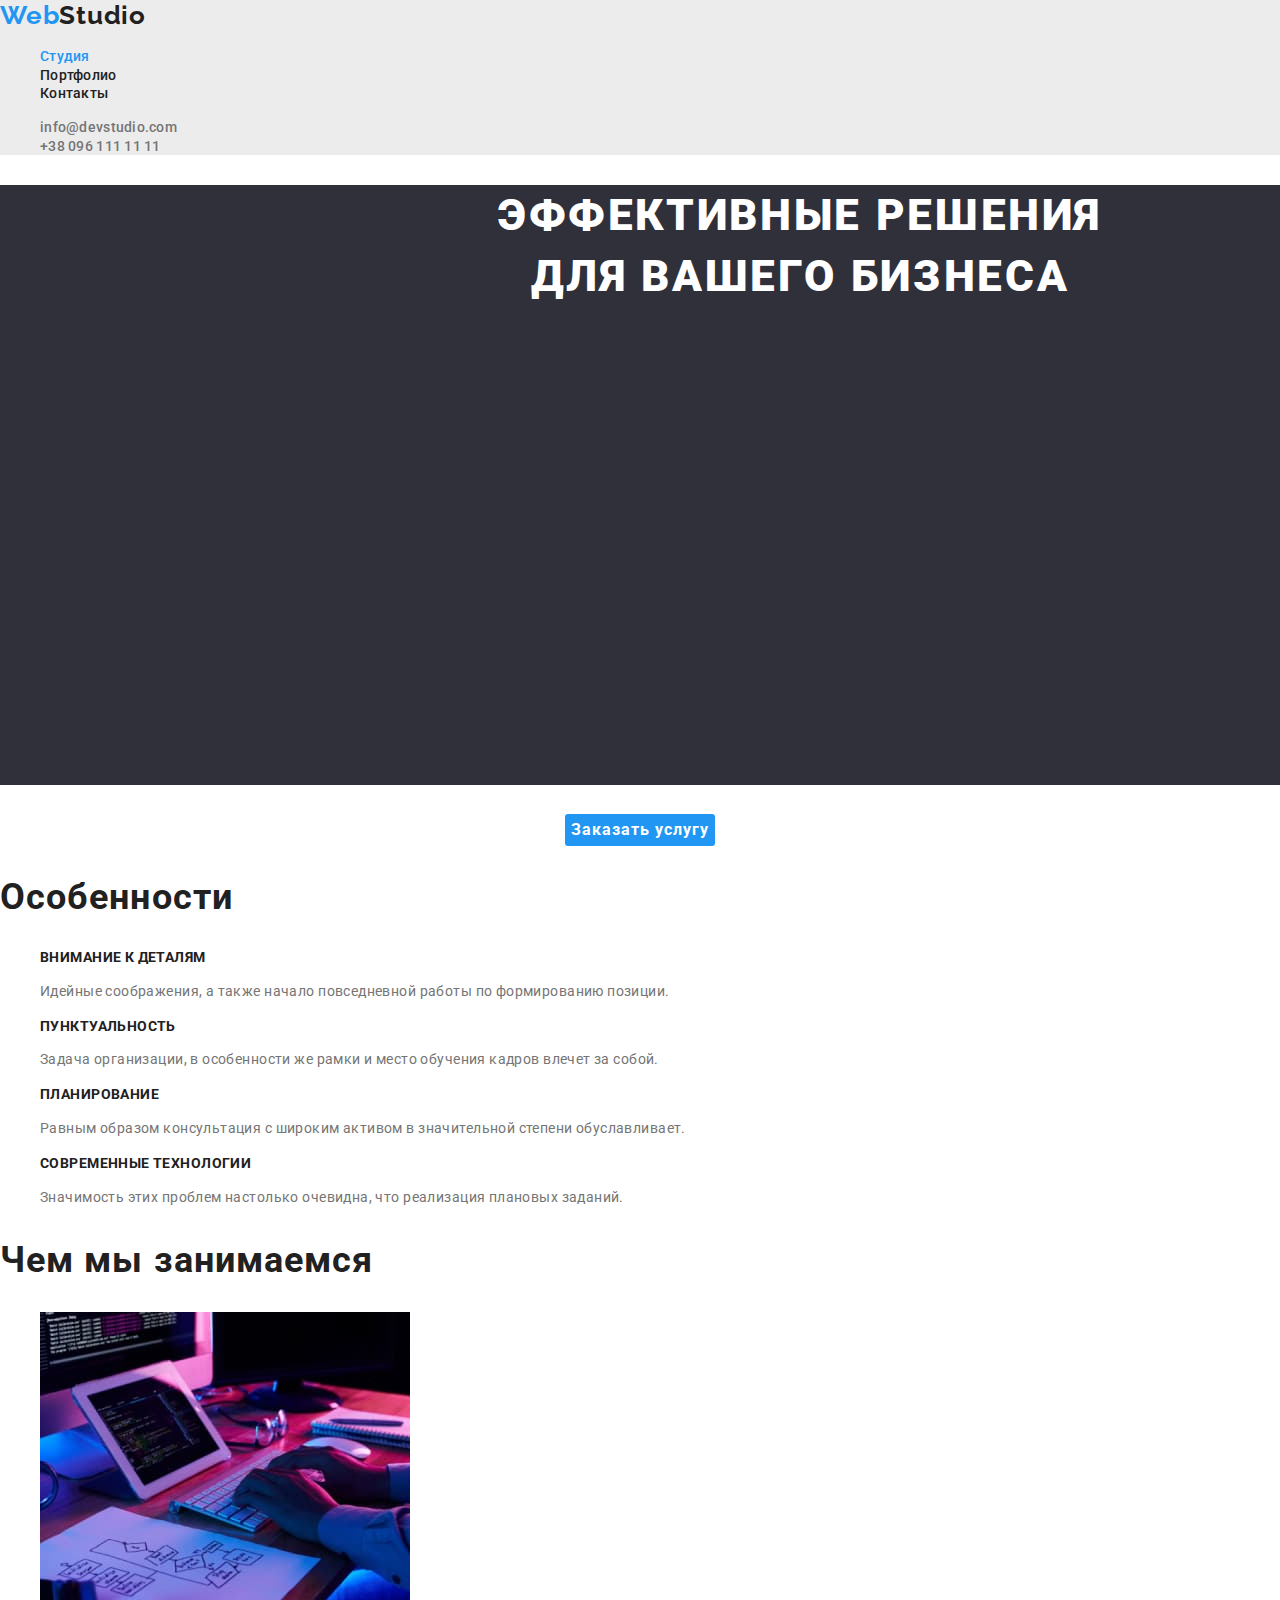
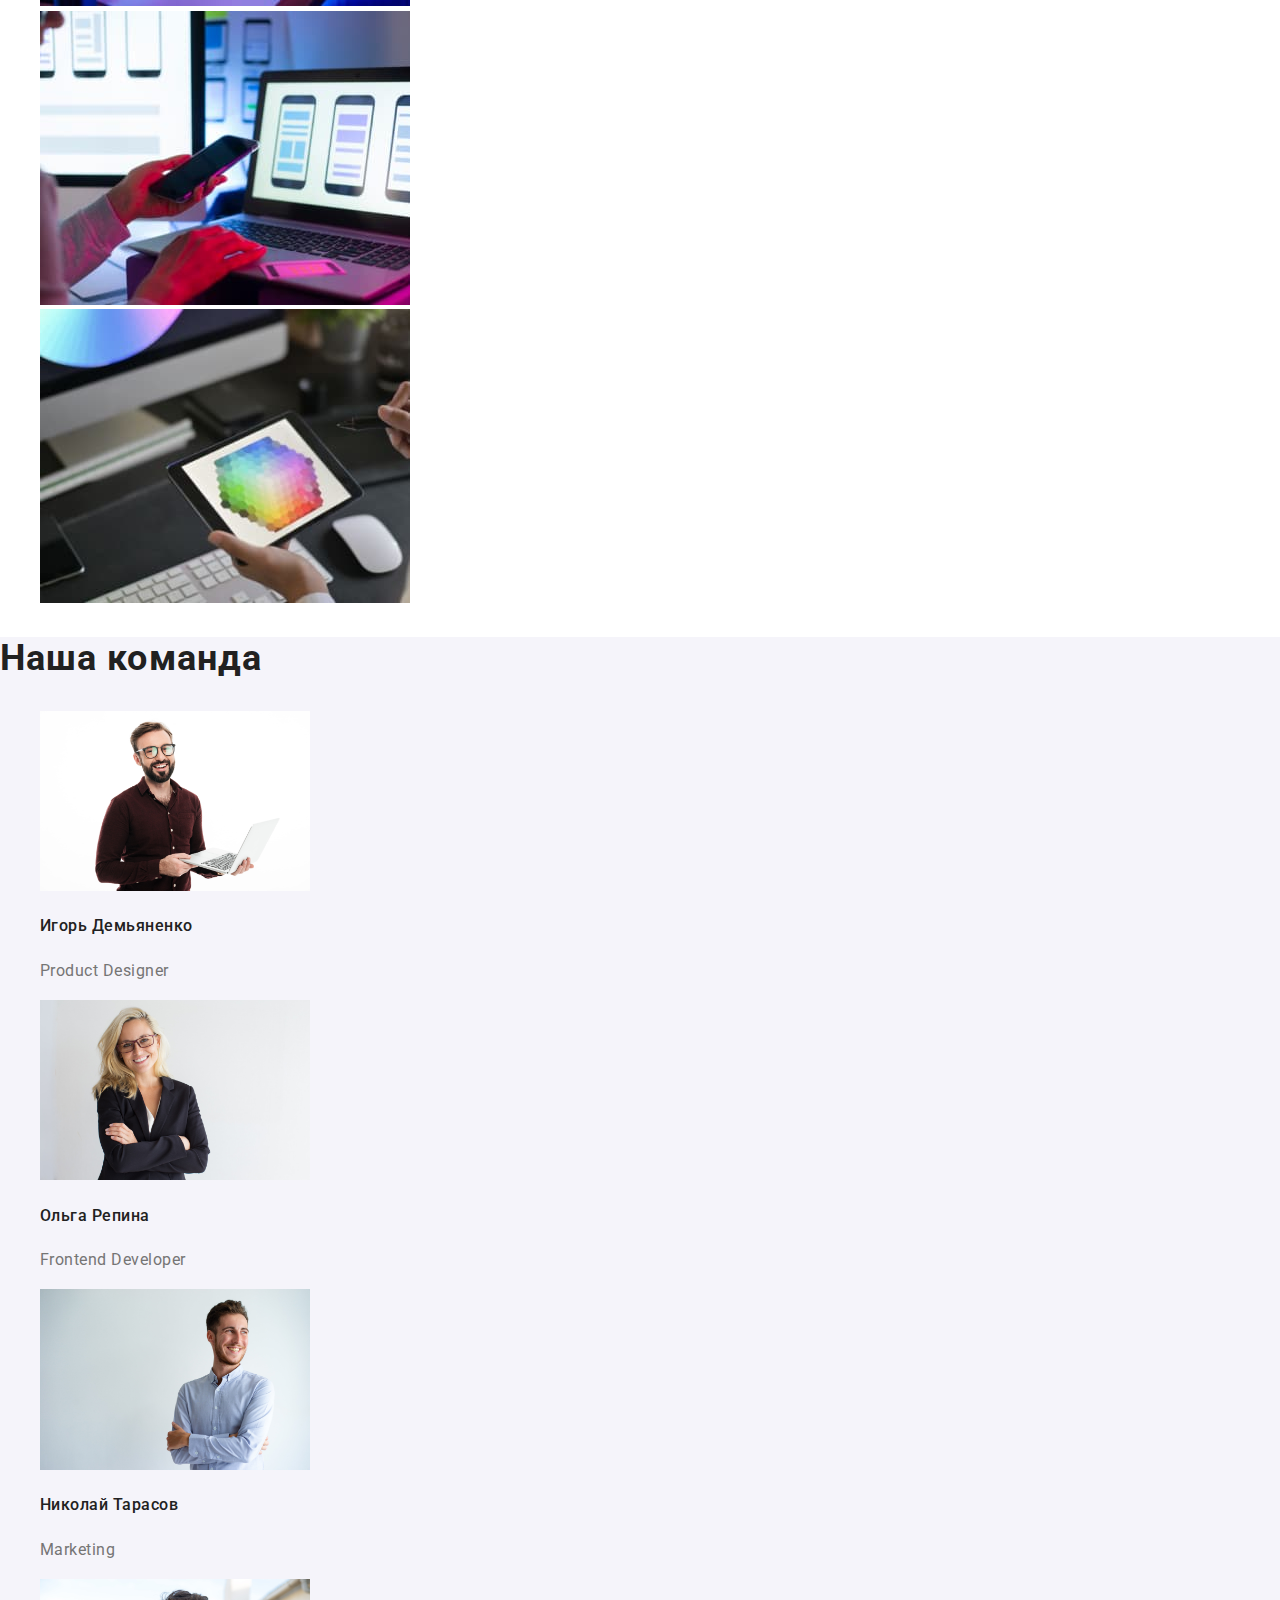
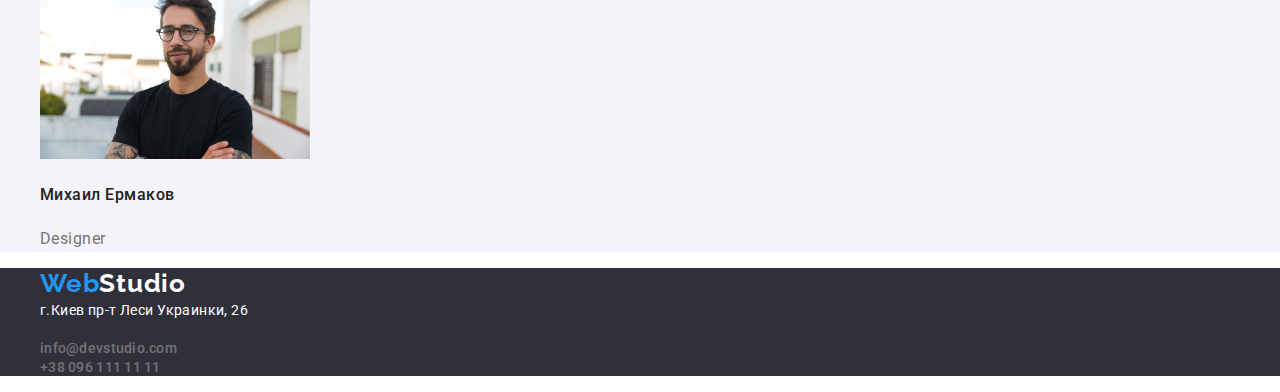
==== index.html @ 7ce3a3b9 "created basics for HW-03" ====
<!DOCTYPE html>
<html lang="ru">

<head>
    <meta charset="UTF-8">
    <meta http-equiv="X-UA-Compatible" content="IE=edge">
    <meta name="viewport" content="width=device-width, initial-scale=1.0">
    <title>WebStudio</title>
    <link rel="preconnect" href="https://fonts.gstatic.com">
    <link href="https://fonts.googleapis.com/css2?family=Raleway:wght@700&family=Roboto:wght@400;500;700;900&display=swap"
        rel="stylesheet">
    <link rel="stylesheet" href="https://cdnjs.cloudflare.com/ajax/libs/modern-normalize/1.0.0/modern-normalize.min.css">
    <link rel="stylesheet" href="css/styles.css">
    <style>
        li {
            list-style-type: none;
        }
    </style>
</head>

<body>
    <header class="header">
        <nav class="site-nav">
            <a href="./index.html" class="logo"><span class="accent-logo">Web</span>Studio</a>
            <ul>
                <li><a href="./index.html" class="link current">Студия</a></li>
                <li><a href="./portfolio.html" class="link">Портфолио</a></li>
                <li><a href="" class="link">Контакты</a></li>
            </ul>
        </nav>
        <!--contacts-->
        <div>
        <ul class="contacts-nav">
            <li lang="en"><a href="mailto:info@devstudio.com" class="link">info@devstudio.com</a></li>
            <li ><a href="tel:+380961111111" class="link">+38 096 111 11 11</a></li>
        </ul>
        </div>
    </header>

    <main>
        <!--шапка-->
        <section class="hero">
            <h1 class="hero-title">эффективные решения <br> для вашего бизнеса</h1>
            <button class="order-button" type="button">Заказать услугу</button>
        </section>

        <!--особенности-->
        <section class="feature-section">
            <!-- заголовок h2 спрячется на этапе css -->
            <h2 class="section-title">Особенности</h2>
            <ul class="feature-list">
                <li class="feature-01">
                    <h3 class="feature-title">внимание к деталям</h3>
                    <p class="feature-description">Идейные соображения, а также начало повседневной работы по формированию позиции.</p>
                </li>
                <li class="feature-02">
                    <h3 class="feature-title">пунктуальность</h3>
                    <p class="feature-description">Задача организации, в особенности же рамки и место обучения кадров влечет за собой.</p>
                </li>
                <li class="feature-03">
                    <h3 class="feature-title">планирование</h3>
                    <p class="feature-description">Равным образом консультация с широким активом в значительной степени обуславливает.</p>
                </li>
                <li class="feature-04">
                    <h3 class="feature-title">современные технологии</h3>
                    <p class="feature-description">Значимость этих проблем настолько очевидна, что реализация плановых заданий.</p>
                </li>
            </ul>
        </section>

        <!--чем мы занимаемся-->
        <section class="works-section">
            <h2 class="section-title">Чем мы занимаемся</h2>
            <ul>
                <li><a class="works-box-01" href=""><img src="./img/box1.jpg" alt="computer" width="370"></a></li>
                <li><a class="works-box-02" href=""><img src="./img/box2.jpg" alt="smartphone" width="370"></a></li>
                <li><a class="works-box-03" href=""><img src="./img/box3.jpg" alt="tablet" width="370"></a></li>
            </ul>
        </section>

        <!--наша команда-->
        <section class="team-section">
            <h2 class="section-title">Наша команда</h2>
            <ul>
                <li class="our-team-member-01"><img src="img/igor.jpg" alt="Igor" width="270">
                    <h4 class="team-member-name">Игорь Демьяненко</h4>
                    <p class="team-role">Product Designer</p>
                </li>
                <li class="our-team-member-02"><img src="img/olga.jpg" alt="Olga" width="270">
                    <h4 class="team-member-name">Ольга Репина</h4>
                    <p class="team-role">Frontend Developer</p>
                </li>
                <li class="our-team-member-03"><img src="img/nikolay.jpg" alt="Nikolay" width="270">
                    <h4 class="team-member-name">Николай Тарасов</h4>
                    <p class="team-role">Marketing</p>
                </li>
                <li class="our-team-member-04"><img src="img/mikhail.jpg" alt="Mikhail" width="270">
                    <h4 class="team-member-name">Михаил Ермаков</h4>
                    <p class="team-role">Designer</p>
                </li>
            </ul>
        </section>
    </main>

    <footer class="footer">
        <a href="./index.html" class="footer-logo"><span class="accent-logo">Web</span>Studio</a>
        <address lang="ru">
            <a href="https://www.google.com/maps/place/%D0%B1%D1%83%D0%BB.+%D0%9B%D0%B5%D1%81%D0%B8+%D0%A3%D0%BA%D1%80%D0%B0%D0%B8%D0%BD%D0%BA%D0%B8,+26,+%D0%9A%D0%B8%D0%B5%D0%B2,+02000/@50.4265807,30.5361971,17z/data=!3m1!4b1!4m5!3m4!1s0x40d4cf0e033ecbe9:0x57a4dffefec77da0!8m2!3d50.4265807!4d30.5383859" class="footer-address">г.Киев
                пр-т Леси Украинки, 26</a>
        </address>
        <ul class="footer-links">
            <li><a href="mailto:info@devstudio.com" class="link">info@devstudio.com</a></li>
            <li><a href="tel:+380961111111" class="link">+38 096 111 11 11</a></li>
        </ul>
    </footer>
</body>

</html>
---- css/styles.css ----
:root {
  --primary-text-color: #212121;
  --secondary-text-color: #757575;
  --accent-text-color: #2196f3;
  --white-color: #ffffff;
  --primary-font-family: Roboto, sans-serif;
  --primary-font-style: normal;
  --primary-bg-color: #ffffff;
  --secondary-bg-color: #F5F4FA;
}

/* Roboto 400, 500, 700, 900, Raleway 700
font-family: "Raleway", sans-serif;
font-family: "Roboto", sans-serif; */

/* order-button bg color:  #2196f3;
header bg color: #ececec;
hero bg color: #2f303a;*/


/* main css */
body {
  background-color: var(--white-color);
  color: var(--primary-text-color);
  font-family: var(--primary-font-family);
  font-style: var(--primary-font-style);
}

.list {
  list-style: none;
}

a {
  text-decoration: none;
}

/* hero block */
.hero-title,
.feature-title {
  text-transform: uppercase;
}

.hero-title {
  font-size: 44px;
  font-weight: 900;
  line-height: 1.4;
  letter-spacing: 0.06em;
  background-color: #2f303a;
  color: #ffffff;
  display: block;
  width: 1600px;
  height: 600px;}

.hero{
  text-align: center;
  vertical-align: center;
  padding-top: 201;
  padding-right: 456;}

  .order-button {
  font-size: 16px;
  font-weight: 700;
  line-height: 1.88;
  letter-spacing: 0.06em;
  background-color: #2196f3;
  color: #ffffff;
  text-align: center;
  border: none;
  border-radius: 3px;  
}
.order-button {cursor: pointer;}

.order-button:hover {
  color: #000000;
}

/* sections особенности и чем мы занимаемся */
.feature-section, .works-section {background-color: E5E5E5;}

.section-title,
.feature-title {
  font-weight: 700;
  line-height: 1.2;
  letter-spacing: 0.03em;
}
.section-title {
  font-size: 36px;
}

.feature-title {
  font-weight: 700;
  font-size: 14px;
  line-height: 1.2;
  letter-spacing: 0.03em;}

.team-section {background-color: var(--secondary-bg-color);}
.team-role,
.feature-description {
  color: var(--secondary-text-color);
  font-size: 14px;
  font-weight: 400;
  line-height: 1.7;
  letter-spacing: 0.03em;
}

.team-role {
  font-size: 16px;
}
.team-member-name {
  font-weight: 500;
  font-size: 16px;
  line-height: 1.2;
  letter-spacing: 0.03em;
}


/* header & footer */
/* 1__logo top and bottom of the page */
.site-nav .logo,
.site-nav .accent-logo,
.footer-logo,
.footer .accent-logo {
  font-family: Raleway, sans-serif;
  font-weight: 700;
  font-size: 26px;
  line-height: 1.2;
  letter-spacing: 0.03em;
}
.site-nav .logo {
  color: var(--primary-text-color);
}
.footer-logo {
  color: var(--white-color);
  padding-left: 40px;
  padding-top: 60px;
}
.site-nav .accent-logo,
.footer .accent-logo {
  color: var(--accent-text-color);
}

/* 2__header navigation links */

.header {
  background-color: #ececec;
  margin: 0;
}
.site-nav .link {
  color: var(--primary-text-color);
  font-weight: 500;
  font-size: 14px;
  line-height: 1.1;
  letter-spacing: 0.02em;
}

.site-nav .link:hover,
.site-nav .link:focus {
  color: var(--accent-text-color);
}

.site-nav .link.current {
  color: var(--accent-text-color);
}
.site-nav .link.current:active {
  color: var(--accent-text-color);
}
/* 3__header contacts links */

/* .contacts-nav {
  text-align: right;} */


.contacts-nav .link {
  color: var(--secondary-text-color);
  font-weight: 500;
  font-size: 14px;
  line-height: 1.1;
  letter-spacing: 0.02em;
}


.contacts-nav .link:hover,
.contacts-nav .link:focus {
  color: var(--accent-text-color);
}

/* 3 - footer address & contacts links */
.footer {
  background-color: #2f303a;
  margin: 0;
}

.footer .footer-address {
  color: var(--white-color);
  font-style: var(--primary-font-style);
  font-size: 14px;
  font-weight: 400;
  line-height: 1.7;
  letter-spacing: 0.03em;
  padding-top: 20px;
  padding-left: 40px;
}
.footer .link {
  color: var(--secondary-text-color);
  font-weight: 500;
  font-size: 14px;
  line-height: 1.1;
  letter-spacing: 0.02em;
}
.footer .link:hover,
.footer .link:focus {
  color: var(--accent-text-color);
}
/* end of footer */

/* porfolio page css */

.portfolio-page {
  background-color: #e5e5e5;
  margin: 0;
}

.project-title {
  font-weight: 700;
  font-size: 18px;
  line-height: 2;
  color: var(--primary-text-color);
  letter-spacing: 0.06em;
}

.project-description {
  font-weight: 400;
  font-size: 16px;
  line-height: 1.9;
  color: var(--secondary-text-color);
  letter-spacing: 0.03em;
}

.radiobuttons-set li {
  display: inline-block;
  padding: 0;
  margin 8px;
  
}

.button {
  font-weight: 500;
  font-size: 16px;
  line-height: 1.6;
  letter-spacing: 0.03;
  color: var(--primary-text-color);
  }

.button {background-color: var(--secondary-bg-color);
border: none;}

.button:hover, .button:focus {
  color: var(--white-color); 
  background-color: #2196F3;}


/* end of portfolio page */
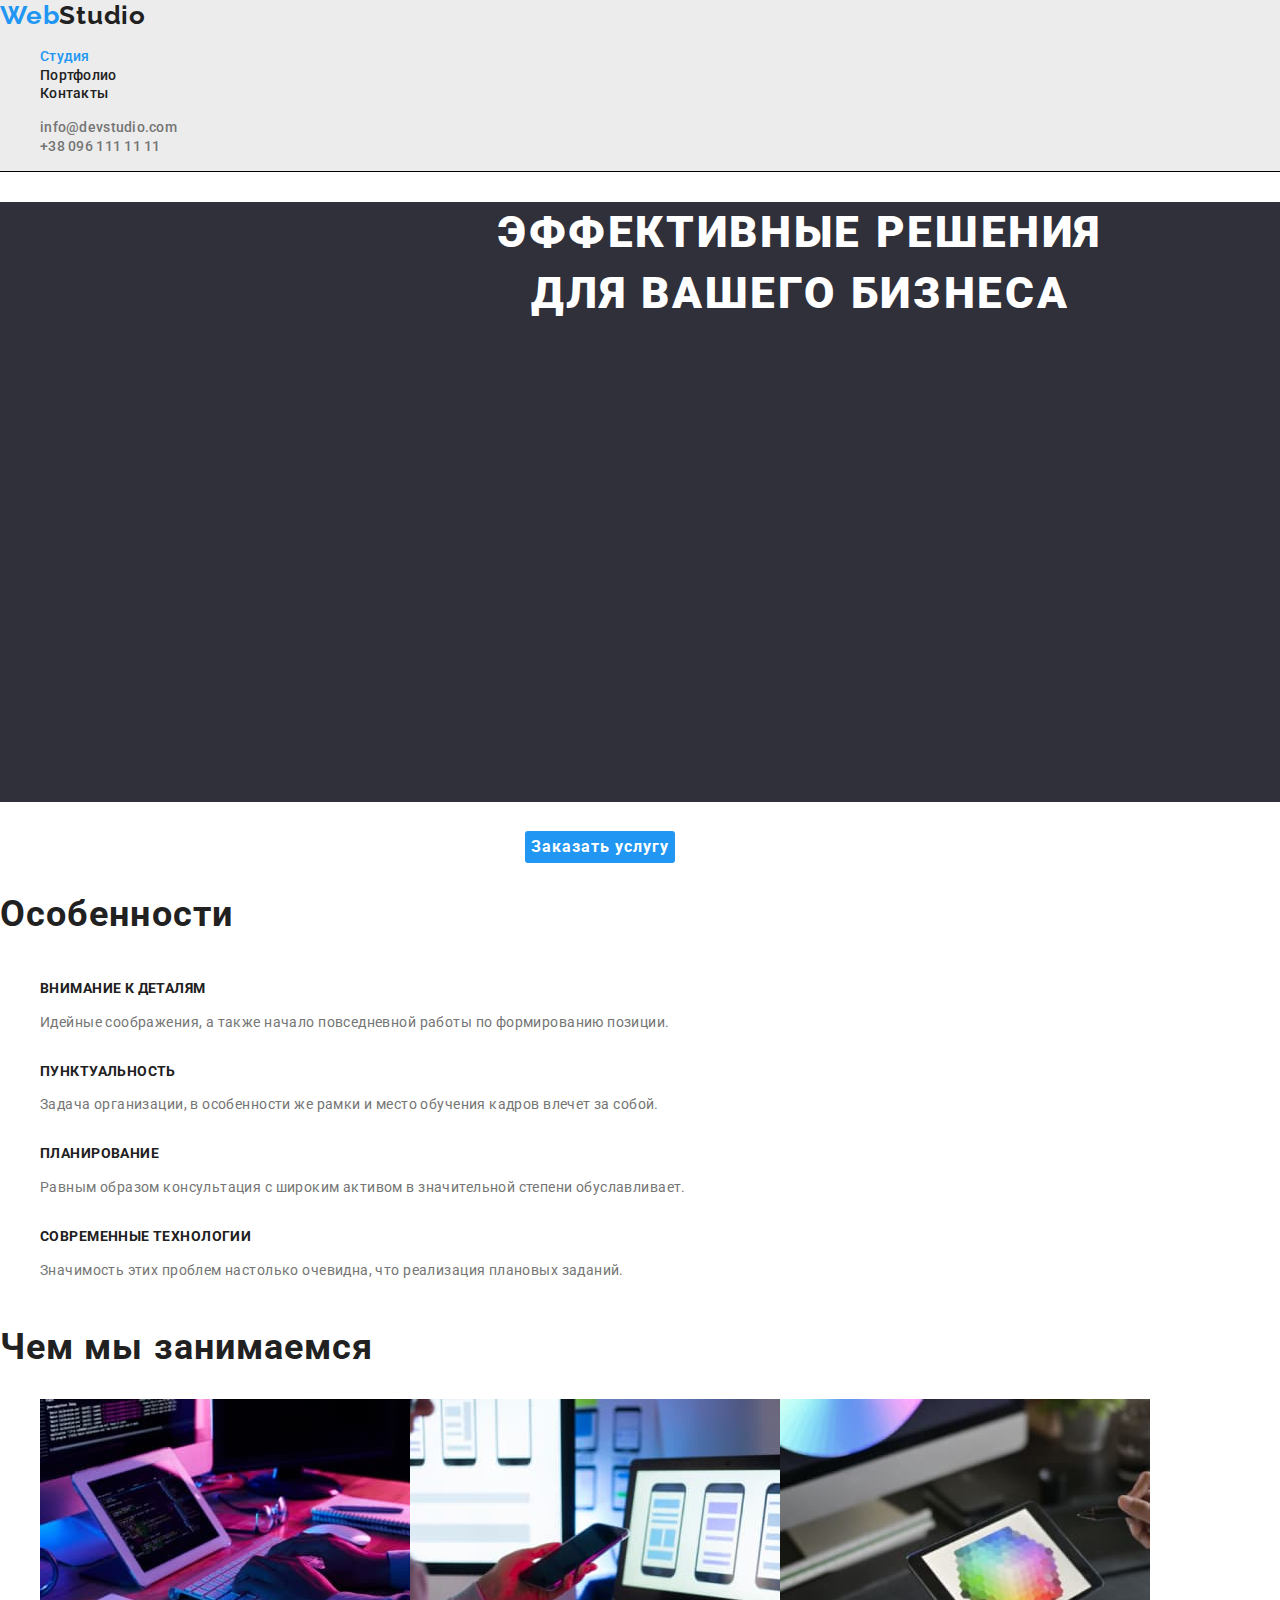
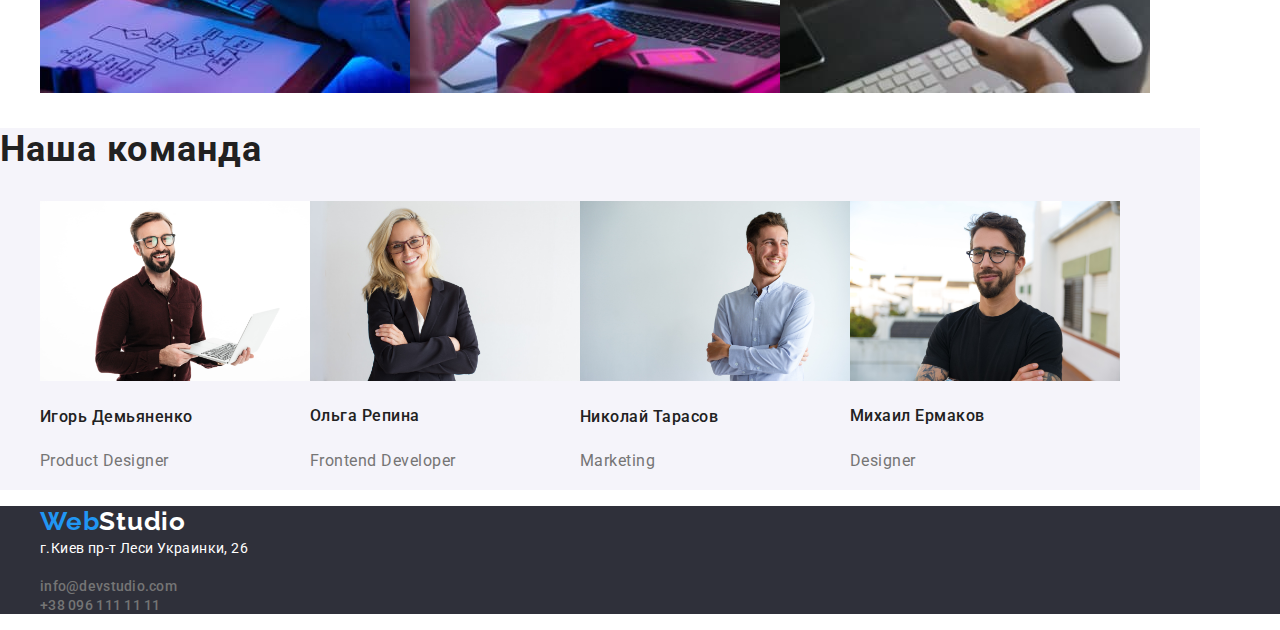
==== commit d0e56f84: "added container & flex" ====
--- a/index.html
+++ b/index.html
@@ -20,98 +20,104 @@
 
 <body>
     <header class="header">
-        <nav class="site-nav">
-            <a href="./index.html" class="logo"><span class="accent-logo">Web</span>Studio</a>
-            <ul>
-                <li><a href="./index.html" class="link current">Студия</a></li>
-                <li><a href="./portfolio.html" class="link">Портфолио</a></li>
-                <li><a href="" class="link">Контакты</a></li>
+        <div class="container">
+            <nav class="site-nav">
+                <a href="./index.html" class="logo"><span class="accent-logo">Web</span>Studio</a>
+                <ul>
+                    <li><a href="./index.html" class="link current">Студия</a></li>
+                    <li><a href="./portfolio.html" class="link">Портфолио</a></li>
+                    <li><a href="" class="link">Контакты</a></li>
+                </ul>
+            </nav>
+            <!--contacts-->
+            <div>
+            <ul class="contacts-nav">
+                <li lang="en"><a href="mailto:info@devstudio.com" class="link">info@devstudio.com</a></li>
+                <li ><a href="tel:+380961111111" class="link">+38 096 111 11 11</a></li>
             </ul>
-        </nav>
-        <!--contacts-->
-        <div>
-        <ul class="contacts-nav">
-            <li lang="en"><a href="mailto:info@devstudio.com" class="link">info@devstudio.com</a></li>
-            <li ><a href="tel:+380961111111" class="link">+38 096 111 11 11</a></li>
-        </ul>
+            </div>
         </div>
     </header>
 
     <main>
-        <!--шапка-->
-        <section class="hero">
-            <h1 class="hero-title">эффективные решения <br> для вашего бизнеса</h1>
-            <button class="order-button" type="button">Заказать услугу</button>
-        </section>
+        <div class="container">
+            <!--шапка-->
+            <section class="section-hero">
+                <h1 class="hero-title">эффективные решения <br> для вашего бизнеса</h1>
+                <button class="order-button" type="button">Заказать услугу</button>
+            </section>
 
-        <!--особенности-->
-        <section class="feature-section">
-            <!-- заголовок h2 спрячется на этапе css -->
-            <h2 class="section-title">Особенности</h2>
-            <ul class="feature-list">
-                <li class="feature-01">
-                    <h3 class="feature-title">внимание к деталям</h3>
-                    <p class="feature-description">Идейные соображения, а также начало повседневной работы по формированию позиции.</p>
-                </li>
-                <li class="feature-02">
-                    <h3 class="feature-title">пунктуальность</h3>
-                    <p class="feature-description">Задача организации, в особенности же рамки и место обучения кадров влечет за собой.</p>
-                </li>
-                <li class="feature-03">
-                    <h3 class="feature-title">планирование</h3>
-                    <p class="feature-description">Равным образом консультация с широким активом в значительной степени обуславливает.</p>
-                </li>
-                <li class="feature-04">
-                    <h3 class="feature-title">современные технологии</h3>
-                    <p class="feature-description">Значимость этих проблем настолько очевидна, что реализация плановых заданий.</p>
-                </li>
-            </ul>
-        </section>
+            <!--особенности-->
+            <section class="feature-section">
+                <!-- заголовок h2 спрячется на этапе css -->
+                <h2 class="section-title">Особенности</h2>
+                <ul class="feature-list">
+                    <li class="feature-01">
+                        <h3 class="feature-title">внимание к деталям</h3>
+                        <p class="feature-description">Идейные соображения, а также начало повседневной работы по формированию позиции.</p>
+                    </li>
+                    <li class="feature-02">
+                        <h3 class="feature-title">пунктуальность</h3>
+                        <p class="feature-description">Задача организации, в особенности же рамки и место обучения кадров влечет за собой.</p>
+                    </li>
+                    <li class="feature-03">
+                        <h3 class="feature-title">планирование</h3>
+                        <p class="feature-description">Равным образом консультация с широким активом в значительной степени обуславливает.</p>
+                    </li>
+                    <li class="feature-04">
+                        <h3 class="feature-title">современные технологии</h3>
+                        <p class="feature-description">Значимость этих проблем настолько очевидна, что реализация плановых заданий.</p>
+                    </li>
+                </ul>
+            </section>
 
-        <!--чем мы занимаемся-->
-        <section class="works-section">
-            <h2 class="section-title">Чем мы занимаемся</h2>
-            <ul>
-                <li><a class="works-box-01" href=""><img src="./img/box1.jpg" alt="computer" width="370"></a></li>
-                <li><a class="works-box-02" href=""><img src="./img/box2.jpg" alt="smartphone" width="370"></a></li>
-                <li><a class="works-box-03" href=""><img src="./img/box3.jpg" alt="tablet" width="370"></a></li>
-            </ul>
-        </section>
+            <!--чем мы занимаемся-->
+            <section class="works-section">
+                <h2 class="section-title">Чем мы занимаемся</h2>
+                <ul class="works-list">
+                    <li><a class="works-box-01" href=""><img src="./img/box1.jpg" alt="computer" width="370"></a></li>
+                    <li><a class="works-box-02" href=""><img src="./img/box2.jpg" alt="smartphone" width="370"></a></li>
+                    <li><a class="works-box-03" href=""><img src="./img/box3.jpg" alt="tablet" width="370"></a></li>
+                </ul>
+            </section>
 
-        <!--наша команда-->
-        <section class="team-section">
-            <h2 class="section-title">Наша команда</h2>
-            <ul>
-                <li class="our-team-member-01"><img src="img/igor.jpg" alt="Igor" width="270">
-                    <h4 class="team-member-name">Игорь Демьяненко</h4>
-                    <p class="team-role">Product Designer</p>
-                </li>
-                <li class="our-team-member-02"><img src="img/olga.jpg" alt="Olga" width="270">
-                    <h4 class="team-member-name">Ольга Репина</h4>
-                    <p class="team-role">Frontend Developer</p>
-                </li>
-                <li class="our-team-member-03"><img src="img/nikolay.jpg" alt="Nikolay" width="270">
-                    <h4 class="team-member-name">Николай Тарасов</h4>
-                    <p class="team-role">Marketing</p>
-                </li>
-                <li class="our-team-member-04"><img src="img/mikhail.jpg" alt="Mikhail" width="270">
-                    <h4 class="team-member-name">Михаил Ермаков</h4>
-                    <p class="team-role">Designer</p>
-                </li>
-            </ul>
-        </section>
+            <!--наша команда-->
+            <section class="team-section">
+                <h2 class="section-title">Наша команда</h2>
+                <ul class="our-team-list">
+                    <li class="our-team-member-01"><img src="img/igor.jpg" alt="Igor" width="270">
+                        <h4 class="team-member-name">Игорь Демьяненко</h4>
+                        <p class="team-role">Product Designer</p>
+                    </li>
+                    <li class="our-team-member-02"><img src="img/olga.jpg" alt="Olga" width="270">
+                        <h4 class="team-member-name">Ольга Репина</h4>
+                        <p class="team-role">Frontend Developer</p>
+                    </li>
+                    <li class="our-team-member-03"><img src="img/nikolay.jpg" alt="Nikolay" width="270">
+                        <h4 class="team-member-name">Николай Тарасов</h4>
+                        <p class="team-role">Marketing</p>
+                    </li>
+                    <li class="our-team-member-04"><img src="img/mikhail.jpg" alt="Mikhail" width="270">
+                        <h4 class="team-member-name">Михаил Ермаков</h4>
+                        <p class="team-role">Designer</p>
+                    </li>
+                </ul>
+            </section>
+        </div>
     </main>
 
     <footer class="footer">
-        <a href="./index.html" class="footer-logo"><span class="accent-logo">Web</span>Studio</a>
-        <address lang="ru">
-            <a href="https://www.google.com/maps/place/%D0%B1%D1%83%D0%BB.+%D0%9B%D0%B5%D1%81%D0%B8+%D0%A3%D0%BA%D1%80%D0%B0%D0%B8%D0%BD%D0%BA%D0%B8,+26,+%D0%9A%D0%B8%D0%B5%D0%B2,+02000/@50.4265807,30.5361971,17z/data=!3m1!4b1!4m5!3m4!1s0x40d4cf0e033ecbe9:0x57a4dffefec77da0!8m2!3d50.4265807!4d30.5383859" class="footer-address">г.Киев
-                пр-т Леси Украинки, 26</a>
-        </address>
-        <ul class="footer-links">
-            <li><a href="mailto:info@devstudio.com" class="link">info@devstudio.com</a></li>
-            <li><a href="tel:+380961111111" class="link">+38 096 111 11 11</a></li>
-        </ul>
+        <div class="container">
+            <a href="./index.html" class="footer-logo"><span class="accent-logo">Web</span>Studio</a>
+            <address lang="ru">
+                <a href="https://www.google.com/maps/place/%D0%B1%D1%83%D0%BB.+%D0%9B%D0%B5%D1%81%D0%B8+%D0%A3%D0%BA%D1%80%D0%B0%D0%B8%D0%BD%D0%BA%D0%B8,+26,+%D0%9A%D0%B8%D0%B5%D0%B2,+02000/@50.4265807,30.5361971,17z/data=!3m1!4b1!4m5!3m4!1s0x40d4cf0e033ecbe9:0x57a4dffefec77da0!8m2!3d50.4265807!4d30.5383859" class="footer-address">г.Киев
+                    пр-т Леси Украинки, 26</a>
+            </address>
+            <ul class="footer-links">
+                <li><a href="mailto:info@devstudio.com" class="link">info@devstudio.com</a></li>
+                <li><a href="tel:+380961111111" class="link">+38 096 111 11 11</a></li>
+            </ul>
+        </div>
     </footer>
 </body>
 
--- a/css/styles.css
+++ b/css/styles.css
@@ -6,7 +6,7 @@
   --primary-font-family: Roboto, sans-serif;
   --primary-font-style: normal;
   --primary-bg-color: #ffffff;
-  --secondary-bg-color: #F5F4FA;
+  --secondary-bg-color: #f5f4fa;
 }
 
 /* Roboto 400, 500, 700, 900, Raleway 700
@@ -17,6 +17,7 @@
 header bg color: #ececec;
 hero bg color: #2f303a;*/
 
+/* преимущества, чем мы занимаемся, команда и портфолио. */
 
 /* main css */
 body {
@@ -49,15 +50,17 @@
   color: #ffffff;
   display: block;
   width: 1600px;
-  height: 600px;}
-
-.hero{
+  height: 600px;
+}
+
+.section-hero {
   text-align: center;
   vertical-align: center;
   padding-top: 201;
-  padding-right: 456;}
-
-  .order-button {
+  padding-right: 456;
+}
+
+.order-button {
   font-size: 16px;
   font-weight: 700;
   line-height: 1.88;
@@ -66,16 +69,21 @@
   color: #ffffff;
   text-align: center;
   border: none;
-  border-radius: 3px;  
-}
-.order-button {cursor: pointer;}
+  border-radius: 3px;
+}
+.order-button {
+  cursor: pointer;
+}
 
 .order-button:hover {
   color: #000000;
 }
 
 /* sections особенности и чем мы занимаемся */
-.feature-section, .works-section {background-color: E5E5E5;}
+.feature-section,
+.works-section {
+  background-color: E5E5E5;
+}
 
 .section-title,
 .feature-title {
@@ -91,9 +99,12 @@
   font-weight: 700;
   font-size: 14px;
   line-height: 1.2;
-  letter-spacing: 0.03em;}
-
-.team-section {background-color: var(--secondary-bg-color);}
+  letter-spacing: 0.03em;
+}
+
+.team-section {
+  background-color: var(--secondary-bg-color);
+}
 .team-role,
 .feature-description {
   color: var(--secondary-text-color);
@@ -113,6 +124,12 @@
   letter-spacing: 0.03em;
 }
 
+.feature-list,
+.works-list,
+.our-team-list {
+  display: flex;
+  flex-wrap: wrap;
+}
 
 /* header & footer */
 /* 1__logo top and bottom of the page */
@@ -139,6 +156,10 @@
   color: var(--accent-text-color);
 }
 
+.header {
+  border-bottom: 1px solid black;
+}
+
 /* 2__header navigation links */
 
 .header {
@@ -169,7 +190,6 @@
 /* .contacts-nav {
   text-align: right;} */
 
-
 .contacts-nav .link {
   color: var(--secondary-text-color);
   font-weight: 500;
@@ -177,7 +197,6 @@
   line-height: 1.1;
   letter-spacing: 0.02em;
 }
-
 
 .contacts-nav .link:hover,
 .contacts-nav .link:focus {
@@ -239,8 +258,7 @@
 .radiobuttons-set li {
   display: inline-block;
   padding: 0;
-  margin 8px;
-  
+  margin: 8px;
 }
 
 .button {
@@ -249,14 +267,22 @@
   line-height: 1.6;
   letter-spacing: 0.03;
   color: var(--primary-text-color);
-  }
-
-.button {background-color: var(--secondary-bg-color);
-border: none;}
-
-.button:hover, .button:focus {
-  color: var(--white-color); 
-  background-color: #2196F3;}
-
-
-/* end of portfolio page */+}
+
+.button {
+  background-color: var(--secondary-bg-color);
+  border: none;
+}
+
+.button:hover,
+.button:focus {
+  color: var(--white-color);
+  background-color: #2196f3;
+}
+
+/* end of portfolio page */
+
+.container {
+  width: 1200px;
+  /* justify-content: center; */
+}
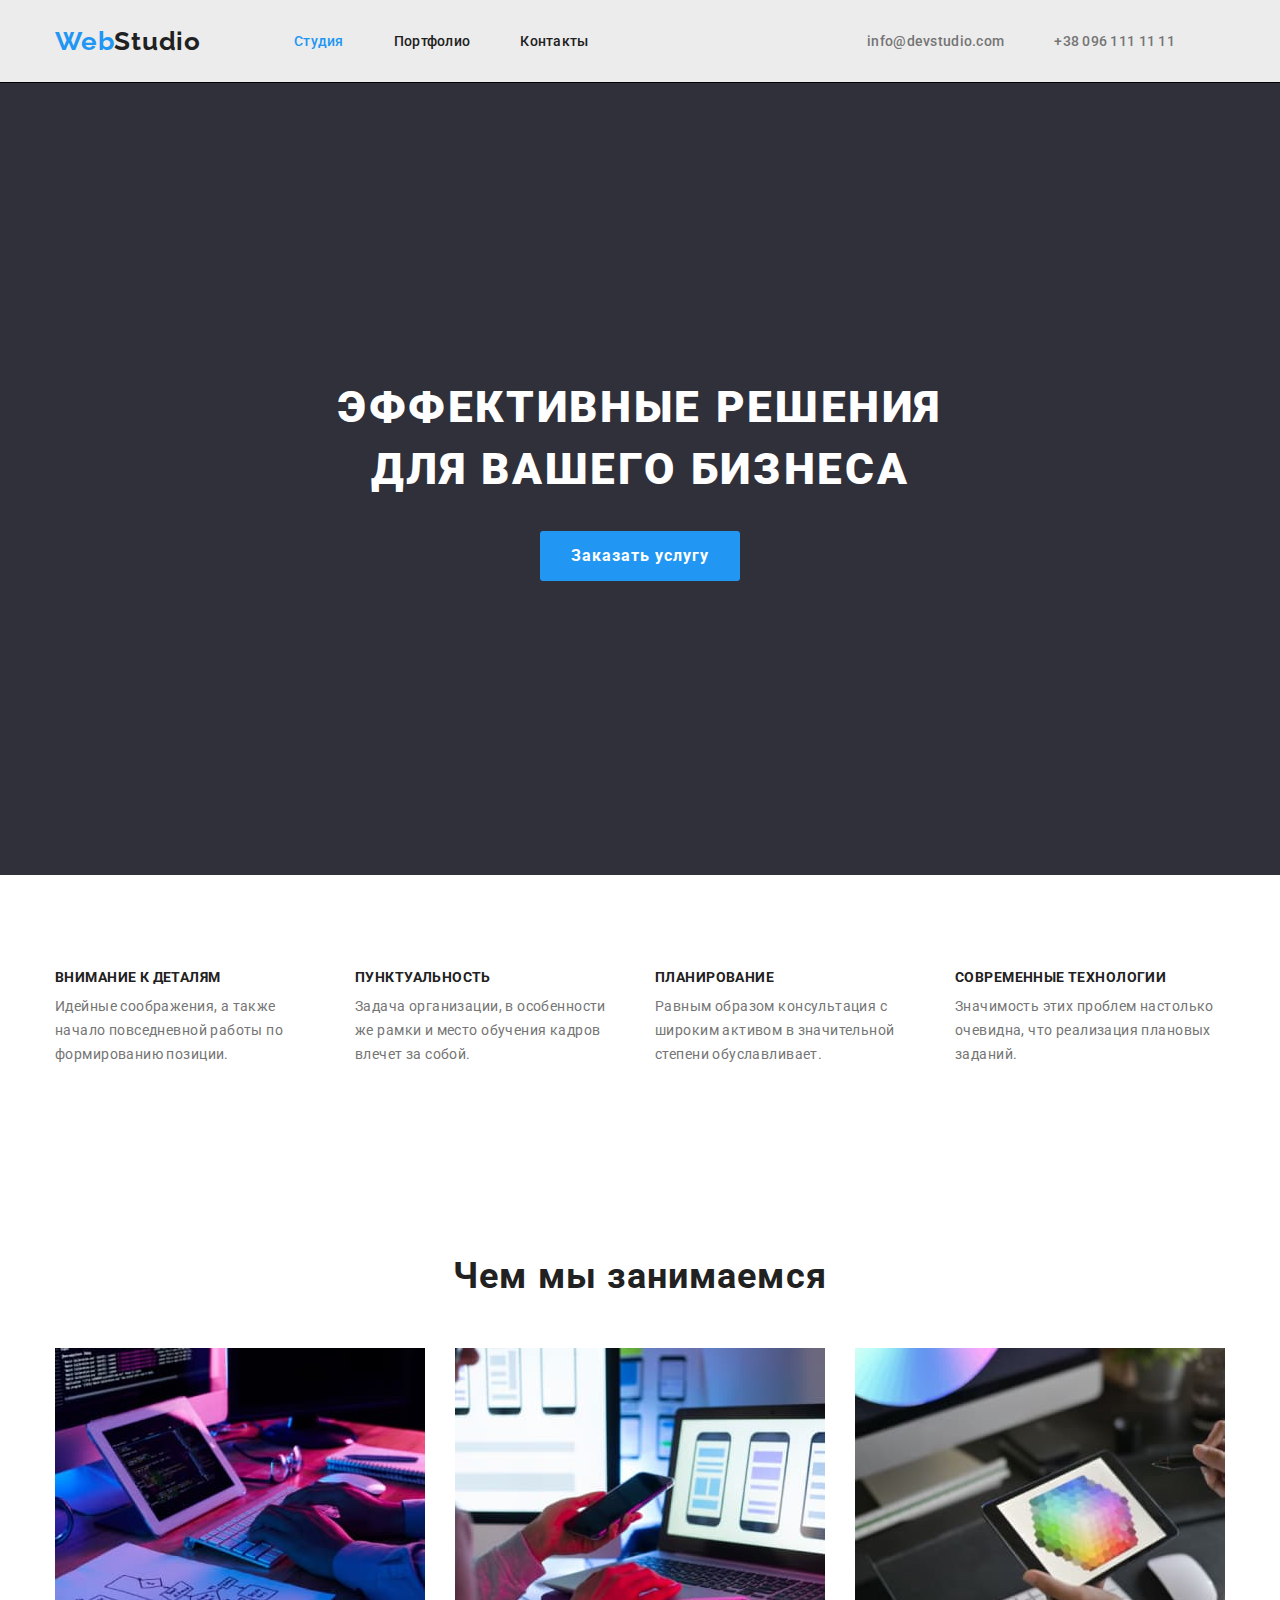
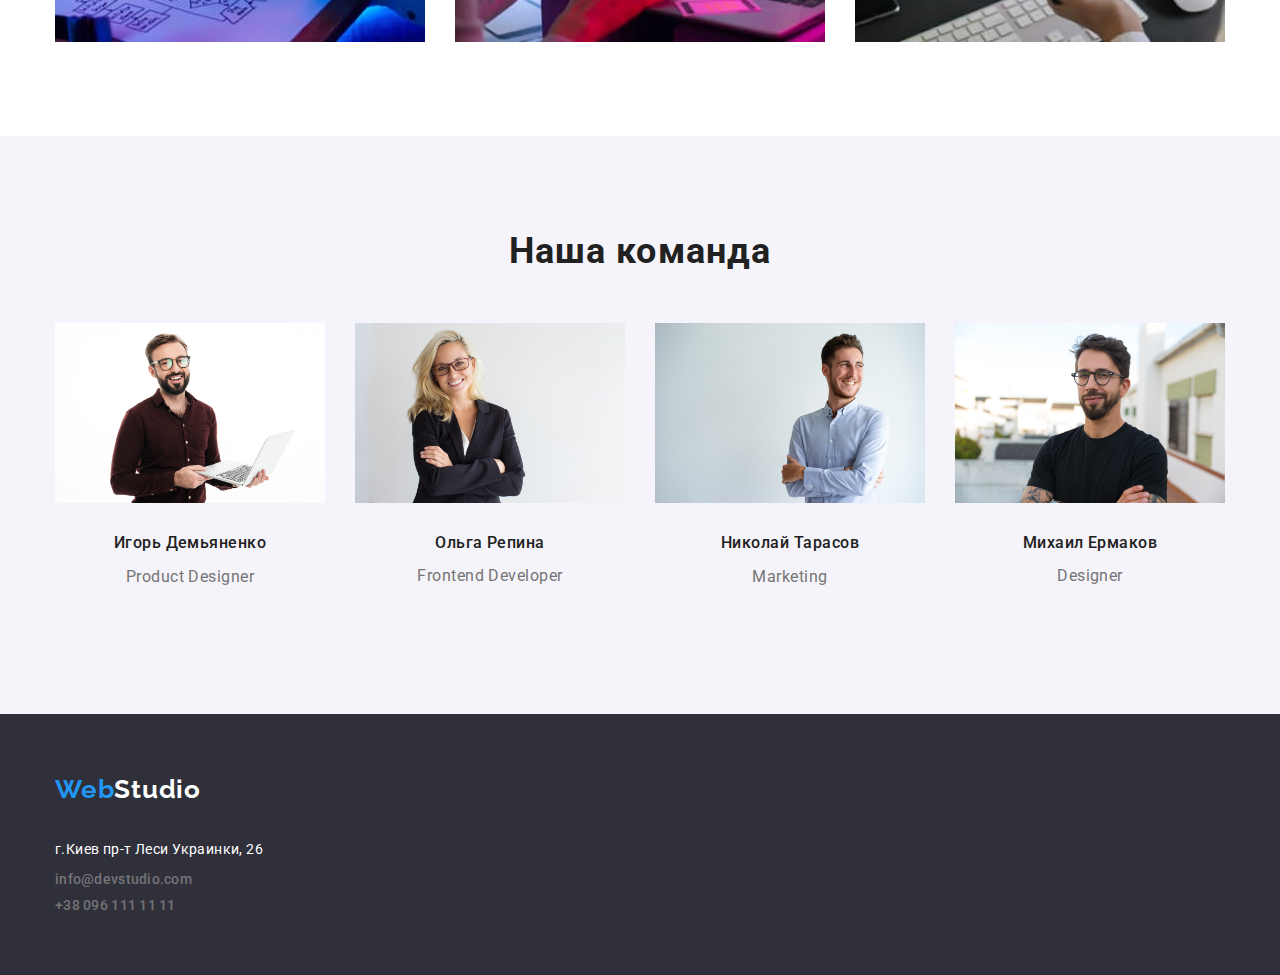
==== commit d5b7e0e1: "finalized css acc to HW-03 rules" ====
--- a/index.html
+++ b/index.html
@@ -7,115 +7,152 @@
     <meta name="viewport" content="width=device-width, initial-scale=1.0">
     <title>WebStudio</title>
     <link rel="preconnect" href="https://fonts.gstatic.com">
-    <link href="https://fonts.googleapis.com/css2?family=Raleway:wght@700&family=Roboto:wght@400;500;700;900&display=swap"
+    <link
+        href="https://fonts.googleapis.com/css2?family=Raleway:wght@700&family=Roboto:wght@400;500;700;900&display=swap"
         rel="stylesheet">
-    <link rel="stylesheet" href="https://cdnjs.cloudflare.com/ajax/libs/modern-normalize/1.0.0/modern-normalize.min.css">
+    <link rel="stylesheet"
+        href="https://cdnjs.cloudflare.com/ajax/libs/modern-normalize/1.0.0/modern-normalize.min.css">
     <link rel="stylesheet" href="css/styles.css">
-    <style>
-        li {
-            list-style-type: none;
-        }
-    </style>
+
 </head>
 
 <body>
+
+    <!-- ==========HEADER========== -->
     <header class="header">
         <div class="container">
+            <!-- =============HEADER-NAVIGATION============= -->
             <nav class="site-nav">
-                <a href="./index.html" class="logo"><span class="accent-logo">Web</span>Studio</a>
-                <ul>
-                    <li><a href="./index.html" class="link current">Студия</a></li>
-                    <li><a href="./portfolio.html" class="link">Портфолио</a></li>
-                    <li><a href="" class="link">Контакты</a></li>
+                <a class="header-logo link" href="./index.html"><span class="accent-logo">Web</span>Studio</a>
+                <ul class="site-nav-list list">
+                    <li class="site-nav-list-item"><a href="./index.html"
+                            class="site-nav-list-link link current">Студия</a></li>
+                    <li class="site-nav-list-item"><a href="./portfolio.html"
+                            class="site-nav-list-link link">Портфолио</a></li>
+                    <li class="site-nav-list-item"><a href="" class="site-nav-list-link link">Контакты</a></li>
                 </ul>
             </nav>
-            <!--contacts-->
+            <!--=============HEADER-CONTACTS-NAV=================-->
             <div>
-            <ul class="contacts-nav">
-                <li lang="en"><a href="mailto:info@devstudio.com" class="link">info@devstudio.com</a></li>
-                <li ><a href="tel:+380961111111" class="link">+38 096 111 11 11</a></li>
-            </ul>
+                <ul class="contacts-nav list">
+                    <li class="contacts-nav-item" lang="en"><a class="contacts-nav-link link"
+                            href="mailto:info@devstudio.com">info@devstudio.com</a></li>
+                    <li class="contacts-nav-item"><a class="contacts-nav-link link" href="tel:+380961111111">+38 096 111
+                            11 11</a></li>
+                </ul>
             </div>
         </div>
     </header>
 
     <main>
-        <div class="container">
-            <!--шапка-->
-            <section class="section-hero">
+
+        <!--=============HERO==============-->
+        <section class="hero section">
+            <div class="container">
                 <h1 class="hero-title">эффективные решения <br> для вашего бизнеса</h1>
-                <button class="order-button" type="button">Заказать услугу</button>
-            </section>
+                <button class="order-button button" type="button">Заказать услугу</button>
+            </div>
+        </section>
 
-            <!--особенности-->
-            <section class="feature-section">
+        <!--============FEATURES===============-->
+        <section class="feature-section section">
+            <div class="container">
                 <!-- заголовок h2 спрячется на этапе css -->
                 <h2 class="section-title">Особенности</h2>
-                <ul class="feature-list">
-                    <li class="feature-01">
+                <ul class="feature-list list">
+                    <li class="feature-list-item">
                         <h3 class="feature-title">внимание к деталям</h3>
-                        <p class="feature-description">Идейные соображения, а также начало повседневной работы по формированию позиции.</p>
+                        <p class="feature-description">Идейные соображения, а также начало повседневной работы по
+                            формированию позиции.</p>
                     </li>
-                    <li class="feature-02">
+                    <li class="feature-list-item">
                         <h3 class="feature-title">пунктуальность</h3>
-                        <p class="feature-description">Задача организации, в особенности же рамки и место обучения кадров влечет за собой.</p>
+                        <p class="feature-description">Задача организации, в особенности же рамки и место обучения
+                            кадров влечет за собой.</p>
                     </li>
-                    <li class="feature-03">
+                    <li class="feature-list-item">
                         <h3 class="feature-title">планирование</h3>
-                        <p class="feature-description">Равным образом консультация с широким активом в значительной степени обуславливает.</p>
+                        <p class="feature-description">Равным образом консультация с широким активом в значительной
+                            степени обуславливает.</p>
                     </li>
-                    <li class="feature-04">
+                    <li class="feature-list-item">
                         <h3 class="feature-title">современные технологии</h3>
-                        <p class="feature-description">Значимость этих проблем настолько очевидна, что реализация плановых заданий.</p>
+                        <p class="feature-description">Значимость этих проблем настолько очевидна, что реализация
+                            плановых заданий.</p>
                     </li>
                 </ul>
-            </section>
+            </div>
+        </section>
 
-            <!--чем мы занимаемся-->
-            <section class="works-section">
+        <!--===============ABOUT===============-->
+        <section class="about-section section">
+            <div class="container">
                 <h2 class="section-title">Чем мы занимаемся</h2>
-                <ul class="works-list">
-                    <li><a class="works-box-01" href=""><img src="./img/box1.jpg" alt="computer" width="370"></a></li>
-                    <li><a class="works-box-02" href=""><img src="./img/box2.jpg" alt="smartphone" width="370"></a></li>
-                    <li><a class="works-box-03" href=""><img src="./img/box3.jpg" alt="tablet" width="370"></a></li>
+                <ul class="about-list list">
+                    <li class="about-list-item"><a class="about-list-link" href=""><img src="./img/box1.jpg"
+                                alt="computer" width="370"></a></li>
+                    <li class="about-list-item"><a class="about-list-link" href=""><img src="./img/box2.jpg"
+                                alt="smartphone" width="370"></a></li>
+                    <li class="about-list-item"><a class="about-list-link" href=""><img src="./img/box3.jpg"
+                                alt="tablet" width="370"></a></li>
                 </ul>
-            </section>
+            </div>
+        </section>
 
-            <!--наша команда-->
-            <section class="team-section">
+        <!--===============OUR TEAM===============-->
+        <section class="team-section section">
+            <div class="container">
                 <h2 class="section-title">Наша команда</h2>
-                <ul class="our-team-list">
-                    <li class="our-team-member-01"><img src="img/igor.jpg" alt="Igor" width="270">
-                        <h4 class="team-member-name">Игорь Демьяненко</h4>
-                        <p class="team-role">Product Designer</p>
+                <ul class="our-team-list list">
+                    <li class="our-team-list-item"><img class="our-team-member-photo" src="img/igor.jpg" alt="Igor"
+                            width="270">
+                        <div class="member-card-text">
+                            <h4 class="team-member-name">Игорь Демьяненко</h4>
+                            <p class="team-role">Product Designer</p>
+                        </div>
                     </li>
-                    <li class="our-team-member-02"><img src="img/olga.jpg" alt="Olga" width="270">
-                        <h4 class="team-member-name">Ольга Репина</h4>
-                        <p class="team-role">Frontend Developer</p>
+                    <li class="our-team-list-item"><img class="our-team-member-photo" src="img/olga.jpg" alt="Olga"
+                            width="270">
+                        <div class="member-card-text">
+                            <h4 class="team-member-name">Ольга Репина</h4>
+                            <p class="team-role">Frontend Developer</p>
+                        </div>
                     </li>
-                    <li class="our-team-member-03"><img src="img/nikolay.jpg" alt="Nikolay" width="270">
-                        <h4 class="team-member-name">Николай Тарасов</h4>
-                        <p class="team-role">Marketing</p>
+                    <li class="our-team-list-item"><img class="our-team-member-photo" src="img/nikolay.jpg"
+                            alt="Nikolay" width="270">
+                        <div class="member-card-text">
+                            <h4 class="team-member-name">Николай Тарасов</h4>
+                            <p class="team-role">Marketing</p>
+                        </div>
                     </li>
-                    <li class="our-team-member-04"><img src="img/mikhail.jpg" alt="Mikhail" width="270">
-                        <h4 class="team-member-name">Михаил Ермаков</h4>
-                        <p class="team-role">Designer</p>
+                    <li class="our-team-list-item"><img class="our-team-member-photo" src="img/mikhail.jpg"
+                            alt="Mikhail" width="270">
+                        <div class="member-card-text">
+                            <h4 class="team-member-name">Михаил Ермаков</h4>
+                            <p class="team-role">Designer</p>
+                        </div>
                     </li>
                 </ul>
-            </section>
-        </div>
+            </div>
+        </section>
+
     </main>
+
+    <!-- ==========FOOTER============== -->
 
     <footer class="footer">
         <div class="container">
-            <a href="./index.html" class="footer-logo"><span class="accent-logo">Web</span>Studio</a>
+            <a class="footer-logo link" href="./index.html"><span class="accent-logo">Web</span>Studio</a>
             <address lang="ru">
-                <a href="https://www.google.com/maps/place/%D0%B1%D1%83%D0%BB.+%D0%9B%D0%B5%D1%81%D0%B8+%D0%A3%D0%BA%D1%80%D0%B0%D0%B8%D0%BD%D0%BA%D0%B8,+26,+%D0%9A%D0%B8%D0%B5%D0%B2,+02000/@50.4265807,30.5361971,17z/data=!3m1!4b1!4m5!3m4!1s0x40d4cf0e033ecbe9:0x57a4dffefec77da0!8m2!3d50.4265807!4d30.5383859" class="footer-address">г.Киев
+                <a class="footer-address link"
+                    href="https://www.google.com/maps/place/%D0%B1%D1%83%D0%BB.+%D0%9B%D0%B5%D1%81%D0%B8+%D0%A3%D0%BA%D1%80%D0%B0%D0%B8%D0%BD%D0%BA%D0%B8,+26,+%D0%9A%D0%B8%D0%B5%D0%B2,+02000/@50.4265807,30.5361971,17z/data=!3m1!4b1!4m5!3m4!1s0x40d4cf0e033ecbe9:0x57a4dffefec77da0!8m2!3d50.4265807!4d30.5383859">г.Киев
                     пр-т Леси Украинки, 26</a>
             </address>
-            <ul class="footer-links">
-                <li><a href="mailto:info@devstudio.com" class="link">info@devstudio.com</a></li>
-                <li><a href="tel:+380961111111" class="link">+38 096 111 11 11</a></li>
+            <ul class="footer-links list">
+                <li class="footer-links-item"><a class="footer-links-link link"
+                        href="mailto:info@devstudio.com">info@devstudio.com</a></li>
+                <li class="footer-links-item"><a class="footer-links-link link" href="tel:+380961111111">+38 096 111 11
+                        11</a></li>
             </ul>
         </div>
     </footer>
--- a/css/styles.css
+++ b/css/styles.css
@@ -17,9 +17,34 @@
 header bg color: #ececec;
 hero bg color: #2f303a;*/
 
-/* преимущества, чем мы занимаемся, команда и портфолио. */
-
 /* main css */
+h1,
+h2,
+h3,
+h4,
+h5,
+h6 {
+  margin: 0;
+}
+
+ul,
+ol {
+  padding: 0;
+  margin: 0;
+}
+
+img {
+  display: block;
+}
+
+.list {
+  list-style: none;
+}
+
+.link {
+  text-decoration: none;
+}
+
 body {
   background-color: var(--white-color);
   color: var(--primary-text-color);
@@ -27,64 +52,177 @@
   font-style: var(--primary-font-style);
 }
 
-.list {
-  list-style: none;
-}
-
-a {
-  text-decoration: none;
-}
-
-/* hero block */
+/* ==========COMPONENTS============ */
+/* ========BUTTON=========== */
+.button {
+  display: block;
+  cursor: pointer;
+  min-width: 200px;
+  min-height: 50px;
+  background-color: #2196f3;
+  color: #ffffff;
+  text-align: center;
+  border: none;
+  border-radius: 3px;
+  font-size: 16px;
+  font-weight: 700;
+  line-height: 1.88;
+  letter-spacing: 0.06em;
+  margin: 0 auto;
+}
+.button:hover,
+.button:focus {
+  color: #000000;
+}
+/* ========end of BUTTON=========== */
+/* ========LOGO=========== */
+.header-logo,
+.accent-logo,
+.footer-logo {
+  font-family: Raleway, sans-serif;
+  font-weight: 700;
+  font-size: 26px;
+  line-height: 1.2;
+  letter-spacing: 0.03em;
+}
+.header-logo {
+  color: var(--primary-text-color);
+  padding-top: 24px;
+  padding-bottom: 24px;
+  margin-right: 93px;
+}
+.footer-logo {
+  display: inline-block;
+  color: var(--white-color);
+  margin-bottom: 33px;
+}
+.accent-logo {
+  color: var(--accent-text-color);
+}
+/* ========end of LOGO=========== */
+
+.container {
+  width: 1200px;
+  padding-left: 15px;
+  padding-right: 15px;
+  margin-left: auto;
+  margin-right: auto;
+}
+.section {
+  padding-top: 94px;
+  padding-bottom: 94px;
+}
+/* ==========end of COMPONENTS============ */
+
+/* =========HEADER=========== */
+
+.header {
+  background-color: #ececec;
+  margin: 0;
+  border-bottom: 1px solid black;
+}
+.header .container {
+  display: flex;
+  align-items: center;
+  justify-content: space-between;
+}
+
+/* ======HEADER-NAVIGATION======= */
+.site-nav,
+.site-nav-list,
+.contacts-nav {
+  display: flex;
+  align-items: center;
+}
+.site-nav-list {
+  justify-content: space-between;
+}
+.site-nav-list-item {
+  padding-top: 32px;
+  padding-bottom: 32px;
+  margin-right: 50px;
+}
+.site-nav-list-link {
+  color: var(--primary-text-color);
+  font-weight: 500;
+  font-size: 14px;
+  line-height: 1.1;
+  letter-spacing: 0.02em;
+}
+.site-nav-list-link:hover,
+.site-nav-list-link:focus {
+  color: var(--accent-text-color);
+}
+.site-nav-list-link.current {
+  color: var(--accent-text-color);
+}
+.site-nav-list-link.current:active {
+  color: var(--accent-text-color);
+}
+/* ======end of HEADER-NAVIGATION======= */
+
+/* ======HEADER CONTACTS-NAV======= */
+.contacts-nav-link {
+  color: var(--secondary-text-color);
+  font-weight: 500;
+  font-size: 14px;
+  line-height: 1.1;
+  letter-spacing: 0.02em;
+}
+.contacts-nav-link:hover,
+.contacts-nav-link:focus {
+  color: var(--accent-text-color);
+}
+.contacts-nav-item {
+  margin-right: 50px;
+}
+/* ======end of HEADER CONTACTS-NAV======= */
+/* =========end of HEADER=========== */
+
+/* ==========MAIN PAGE sections============== */
+/* ==========HERO============ */
 .hero-title,
 .feature-title {
   text-transform: uppercase;
 }
-
+.hero {
+  background-color: #2f303a;
+}
+.hero .container {
+  padding-top: 200px;
+  padding-bottom: 200px;
+}
 .hero-title {
   font-size: 44px;
   font-weight: 900;
   line-height: 1.4;
   letter-spacing: 0.06em;
-  background-color: #2f303a;
-  color: #ffffff;
-  display: block;
-  width: 1600px;
-  height: 600px;
-}
-
-.section-hero {
+  color: var(--white-color);
+  margin-bottom: 30px;
   text-align: center;
-  vertical-align: center;
-  padding-top: 201;
-  padding-right: 456;
-}
-
-.order-button {
-  font-size: 16px;
-  font-weight: 700;
-  line-height: 1.88;
-  letter-spacing: 0.06em;
-  background-color: #2196f3;
-  color: #ffffff;
-  text-align: center;
-  border: none;
-  border-radius: 3px;
-}
-.order-button {
-  cursor: pointer;
-}
-
-.order-button:hover {
-  color: #000000;
-}
-
-/* sections особенности и чем мы занимаемся */
+}
+
+/* =============FEATURES==================== */
 .feature-section,
-.works-section {
+.about-section {
   background-color: E5E5E5;
 }
-
+.feature-list {
+  display: flex;
+  flex-direction: row;
+  flex-wrap: wrap;
+  align-items: center;
+  margin-top: -30px;
+  margin-left: -30px;
+}
+.feature-list-item {
+  flex-basis: calc((100% - 4 * 30px) / 4);
+  margin-top: 30px;
+  margin-left: 30px;
+}
+.feature-section .section-title {
+  display: none;
+}
 .section-title,
 .feature-title {
   font-weight: 700;
@@ -93,15 +231,35 @@
 }
 .section-title {
   font-size: 36px;
-}
-
+  margin-bottom: 50px;
+  text-align: center;
+}
 .feature-title {
   font-weight: 700;
   font-size: 14px;
   line-height: 1.2;
   letter-spacing: 0.03em;
-}
-
+  margin-bottom: 10px;
+}
+.feature-section .feature-description {
+  margin: 0;
+}
+
+/* =============end of FEATURES==================== */
+/* =============ABOUT==================== */
+.about-list {
+  display: flex;
+  flex-wrap: wrap;
+  margin-top: -30px;
+  margin-left: -30px;
+}
+.about-list-item {
+  flex-basis: calc((100% - 3 * 30px) / 3);
+  margin-top: 30px;
+  margin-left: 30px;
+}
+/* =============end of ABOUT==================== */
+/* =============OUR TEAM==================== */
 .team-section {
   background-color: var(--secondary-bg-color);
 }
@@ -113,132 +271,131 @@
   line-height: 1.7;
   letter-spacing: 0.03em;
 }
-
 .team-role {
   font-size: 16px;
+  margin: 0;
 }
 .team-member-name {
   font-weight: 500;
   font-size: 16px;
   line-height: 1.2;
   letter-spacing: 0.03em;
-}
-
-.feature-list,
-.works-list,
+  margin-bottom: 10px;
+}
 .our-team-list {
   display: flex;
   flex-wrap: wrap;
-}
-
-/* header & footer */
-/* 1__logo top and bottom of the page */
-.site-nav .logo,
-.site-nav .accent-logo,
-.footer-logo,
-.footer .accent-logo {
-  font-family: Raleway, sans-serif;
-  font-weight: 700;
-  font-size: 26px;
-  line-height: 1.2;
-  letter-spacing: 0.03em;
-}
-.site-nav .logo {
-  color: var(--primary-text-color);
-}
-.footer-logo {
+  margin-top: -30px;
+  margin-left: -30px;
+}
+.our-team-list-item {
+  flex-basis: calc((100% - 4 * 30px) / 4);
+  margin-top: 30px;
+  margin-left: 30px;
+}
+/* .our-team-member-photo {как кропнуть фото правильно, чтобы портрет был крупнее???;} */
+.member-card-text {
+  padding-top: 30px;
+  padding-bottom: 30px;
+  text-align: center;
+}
+/* =============end of OUR TEAM==================== */
+
+/* =============FOOTER==================== */
+.footer {
+  background-color: #2f303a;
+  padding-top: 60px;
+  padding-bottom: 60px;
+}
+.footer-address {
+  display: inline-block;
   color: var(--white-color);
-  padding-left: 40px;
-  padding-top: 60px;
-}
-.site-nav .accent-logo,
-.footer .accent-logo {
-  color: var(--accent-text-color);
-}
-
-.header {
-  border-bottom: 1px solid black;
-}
-
-/* 2__header navigation links */
-
-.header {
-  background-color: #ececec;
-  margin: 0;
-}
-.site-nav .link {
-  color: var(--primary-text-color);
+  font-style: var(--primary-font-style);
+  font-size: 14px;
+  font-weight: 400;
+  line-height: 1.7;
+  letter-spacing: 0.03em;
+  margin-bottom: 8px;
+}
+.footer-links-item:not(:last-child) {
+  margin-bottom: 8px;
+}
+.footer-links-link {
+  color: var(--secondary-text-color);
   font-weight: 500;
   font-size: 14px;
   line-height: 1.1;
   letter-spacing: 0.02em;
 }
-
-.site-nav .link:hover,
-.site-nav .link:focus {
-  color: var(--accent-text-color);
-}
-
-.site-nav .link.current {
-  color: var(--accent-text-color);
-}
-.site-nav .link.current:active {
-  color: var(--accent-text-color);
-}
-/* 3__header contacts links */
-
-/* .contacts-nav {
-  text-align: right;} */
-
-.contacts-nav .link {
-  color: var(--secondary-text-color);
-  font-weight: 500;
-  font-size: 14px;
-  line-height: 1.1;
-  letter-spacing: 0.02em;
-}
-
-.contacts-nav .link:hover,
-.contacts-nav .link:focus {
-  color: var(--accent-text-color);
-}
-
-/* 3 - footer address & contacts links */
-.footer {
-  background-color: #2f303a;
-  margin: 0;
-}
-
-.footer .footer-address {
-  color: var(--white-color);
-  font-style: var(--primary-font-style);
-  font-size: 14px;
-  font-weight: 400;
-  line-height: 1.7;
-  letter-spacing: 0.03em;
-  padding-top: 20px;
-  padding-left: 40px;
-}
-.footer .link {
-  color: var(--secondary-text-color);
-  font-weight: 500;
-  font-size: 14px;
-  line-height: 1.1;
-  letter-spacing: 0.02em;
-}
-.footer .link:hover,
-.footer .link:focus {
-  color: var(--accent-text-color);
-}
-/* end of footer */
-
-/* porfolio page css */
+.footer-address:hover,
+.footer-address:focus,
+.footer-links-link:hover,
+.footer-links-link:focus {
+  color: var(--accent-text-color);
+}
+/* ============END OF FOOTER=========== */
+/* ==========END of MAIN PAGE sections============== */
+
+/* ===========PORTFOLIO page============== */
 
 .portfolio-page {
   background-color: #e5e5e5;
   margin: 0;
 }
-
+.portfolio-title {
+  display: none;
+}
+
+/*========PORTFOLIO-BUTTONS==========  */
+.radiobuttons-list {
+  display: flex;
+  justify-content: center;
+}
+.radiobuttons-list-item {
+  display: inline-block;
+  padding: 0;
+  margin-top: 94px;
+  margin-bottom: 50px;
+}
+.radiobuttons-list-item:not(:last-child) {
+  margin-right: 8px;
+}
+.portfolio-button {
+  font-weight: 500;
+  font-size: 16px;
+  line-height: 1.6;
+  letter-spacing: 0.03;
+  color: var(--primary-text-color);
+  background-color: var(--secondary-bg-color);
+  border: none;
+  border-radius: 4px;
+  min-height: 38px;
+  padding: 6px 22px;
+}
+.portfolio-button:hover,
+.portfolio-button:focus {
+  color: var(--white-color);
+  background-color: #2196f3;
+}
+/*========end of PORTFOLIO-BUTTONS==========  */
+/*========PORTFOLIO-PROJECTS==========  */
+.portfolio-projects-list {
+  display: flex;
+  flex-wrap: wrap;
+  margin-left: -30px;
+  margin-top: -30px;
+  margin-right: -30px;
+}
+.portfolio-projects-list-item {
+  margin-left: 30px;
+  margin-top: 30px;
+  filter: drop-shadow(0px 4px 4px rgba(0, 0, 0, 0.25));
+  border-bottom: 1px solid #eeeeee;
+}
+.portfolio-project-card-text {
+  padding: 20px 24px;
+  background-color: var(--white-color);
+}
 .project-title {
   font-weight: 700;
   font-size: 18px;
@@ -246,7 +403,6 @@
   color: var(--primary-text-color);
   letter-spacing: 0.06em;
 }
-
 .project-description {
   font-weight: 400;
   font-size: 16px;
@@ -255,34 +411,4 @@
   letter-spacing: 0.03em;
 }
 
-.radiobuttons-set li {
-  display: inline-block;
-  padding: 0;
-  margin: 8px;
-}
-
-.button {
-  font-weight: 500;
-  font-size: 16px;
-  line-height: 1.6;
-  letter-spacing: 0.03;
-  color: var(--primary-text-color);
-}
-
-.button {
-  background-color: var(--secondary-bg-color);
-  border: none;
-}
-
-.button:hover,
-.button:focus {
-  color: var(--white-color);
-  background-color: #2196f3;
-}
-
-/* end of portfolio page */
-
-.container {
-  width: 1200px;
-  /* justify-content: center; */
-}
+/* ===========END of PORTFOLIO page============== */
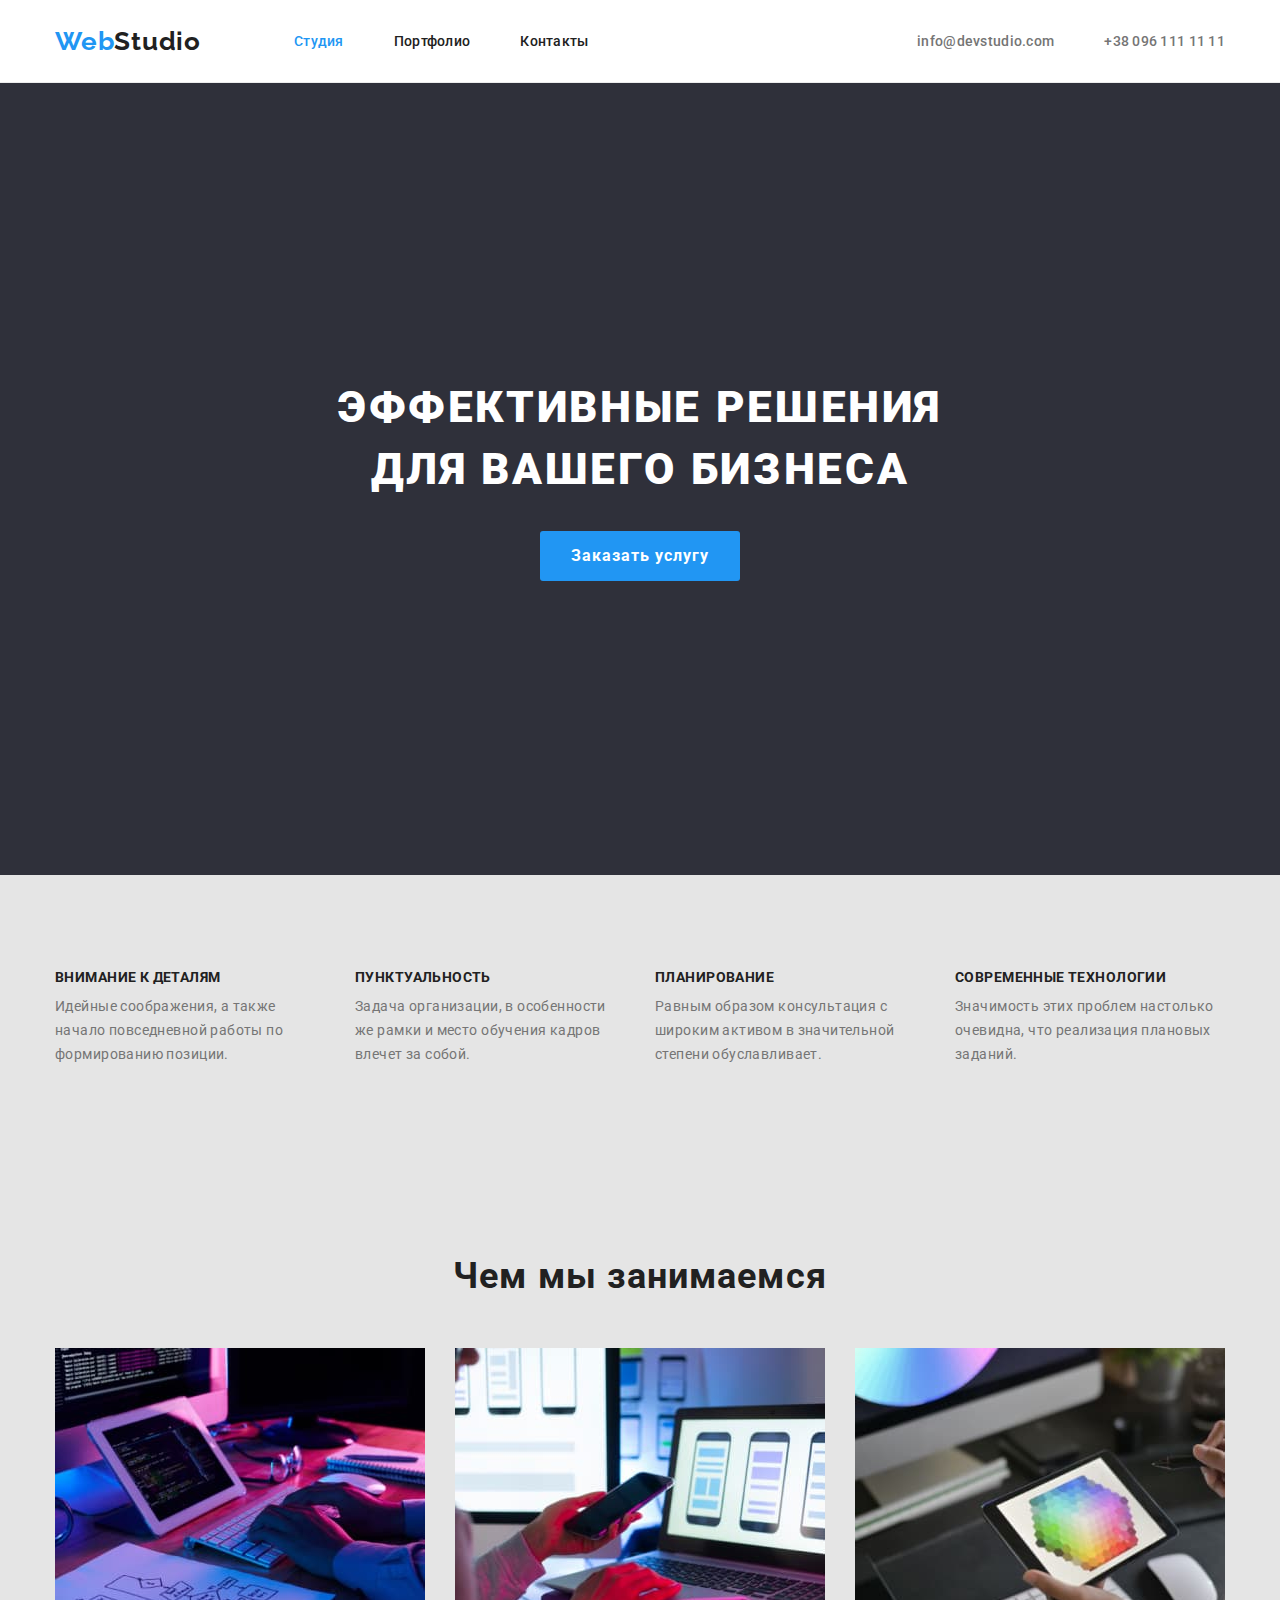
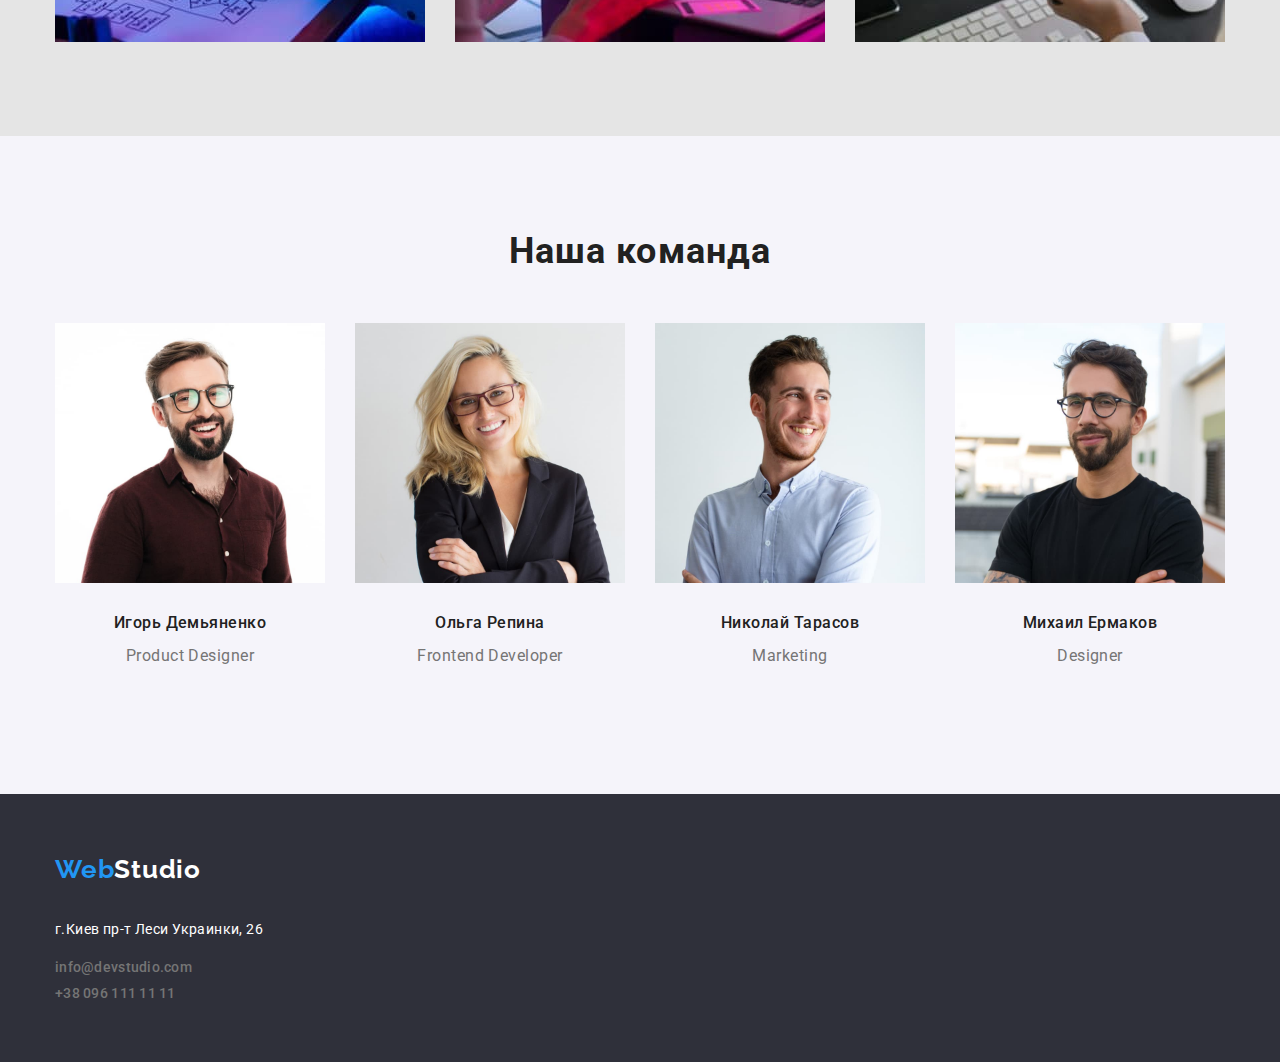
==== commit 70ecf49a: "correction" ====
--- a/index.html
+++ b/index.html
@@ -2,160 +2,152 @@
 <html lang="ru">
 
 <head>
-    <meta charset="UTF-8">
-    <meta http-equiv="X-UA-Compatible" content="IE=edge">
-    <meta name="viewport" content="width=device-width, initial-scale=1.0">
-    <title>WebStudio</title>
-    <link rel="preconnect" href="https://fonts.gstatic.com">
-    <link
-        href="https://fonts.googleapis.com/css2?family=Raleway:wght@700&family=Roboto:wght@400;500;700;900&display=swap"
-        rel="stylesheet">
-    <link rel="stylesheet"
-        href="https://cdnjs.cloudflare.com/ajax/libs/modern-normalize/1.0.0/modern-normalize.min.css">
-    <link rel="stylesheet" href="css/styles.css">
+  <meta charset="UTF-8">
+  <meta http-equiv="X-UA-Compatible" content="IE=edge">
+  <meta name="viewport" content="width=device-width, initial-scale=1.0">
+  <title>WebStudio</title>
+  <link rel="preconnect" href="https://fonts.gstatic.com">
+  <link href="https://fonts.googleapis.com/css2?family=Raleway:wght@700&family=Roboto:wght@400;500;700;900&display=swap"
+    rel="stylesheet">
+  <link rel="stylesheet" href="https://cdnjs.cloudflare.com/ajax/libs/modern-normalize/1.0.0/modern-normalize.min.css">
+  <link rel="stylesheet" href="css/styles.css">
 
 </head>
 
 <body>
 
-    <!-- ==========HEADER========== -->
-    <header class="header">
-        <div class="container">
-            <!-- =============HEADER-NAVIGATION============= -->
-            <nav class="site-nav">
-                <a class="header-logo link" href="./index.html"><span class="accent-logo">Web</span>Studio</a>
-                <ul class="site-nav-list list">
-                    <li class="site-nav-list-item"><a href="./index.html"
-                            class="site-nav-list-link link current">Студия</a></li>
-                    <li class="site-nav-list-item"><a href="./portfolio.html"
-                            class="site-nav-list-link link">Портфолио</a></li>
-                    <li class="site-nav-list-item"><a href="" class="site-nav-list-link link">Контакты</a></li>
-                </ul>
-            </nav>
-            <!--=============HEADER-CONTACTS-NAV=================-->
-            <div>
-                <ul class="contacts-nav list">
-                    <li class="contacts-nav-item" lang="en"><a class="contacts-nav-link link"
-                            href="mailto:info@devstudio.com">info@devstudio.com</a></li>
-                    <li class="contacts-nav-item"><a class="contacts-nav-link link" href="tel:+380961111111">+38 096 111
-                            11 11</a></li>
-                </ul>
+  <!-- ==========HEADER========== -->
+  <header class="header">
+    <div class="container">
+      <!-- =============HEADER-NAVIGATION============= -->
+      <nav class="site-nav">
+        <a class="header-logo link" href="./index.html"><span class="accent-logo">Web</span>Studio</a>
+        <ul class="site-nav-list list">
+          <li class="site-nav-list-item"><a href="./index.html" class="site-nav-list-link link current">Студия</a></li>
+          <li class="site-nav-list-item"><a href="./portfolio.html" class="site-nav-list-link link">Портфолио</a></li>
+          <li class="site-nav-list-item"><a href="" class="site-nav-list-link link">Контакты</a></li>
+        </ul>
+      </nav>
+      <!--=============HEADER-CONTACTS-NAV=================-->
+      <ul class="contacts-nav list">
+        <li class="contacts-nav-item" lang="en"><a class="contacts-nav-link link"
+            href="mailto:info@devstudio.com">info@devstudio.com</a></li>
+        <li class="contacts-nav-item"><a class="contacts-nav-link link" href="tel:+380961111111">+38 096 111
+            11 11</a></li>
+      </ul>
+    </div>
+  </header>
+
+  <main>
+
+    <!--=============HERO==============-->
+    <section class="hero section">
+      <div class="container">
+        <h1 class="hero-title">эффективные решения <br> для вашего бизнеса</h1>
+        <button class="order-button button" type="button">Заказать услугу</button>
+      </div>
+    </section>
+
+    <!--============FEATURES===============-->
+    <section class="feature-section section">
+      <div class="container">
+        <!-- заголовок h2 спрячется на этапе css -->
+        <h2 class="section-title">Особенности</h2>
+        <ul class="feature-list list">
+          <li class="feature-list-item">
+            <h3 class="feature-title">внимание к деталям</h3>
+            <p class="feature-description">Идейные соображения, а также начало повседневной работы по
+              формированию позиции.</p>
+          </li>
+          <li class="feature-list-item">
+            <h3 class="feature-title">пунктуальность</h3>
+            <p class="feature-description">Задача организации, в особенности же рамки и место обучения
+              кадров влечет за собой.</p>
+          </li>
+          <li class="feature-list-item">
+            <h3 class="feature-title">планирование</h3>
+            <p class="feature-description">Равным образом консультация с широким активом в значительной
+              степени обуславливает.</p>
+          </li>
+          <li class="feature-list-item">
+            <h3 class="feature-title">современные технологии</h3>
+            <p class="feature-description">Значимость этих проблем настолько очевидна, что реализация
+              плановых заданий.</p>
+          </li>
+        </ul>
+      </div>
+    </section>
+
+    <!--===============ABOUT===============-->
+    <section class="about-section section">
+      <div class="container">
+        <h2 class="section-title">Чем мы занимаемся</h2>
+        <ul class="about-list list">
+          <li class="about-list-item"><a class="about-list-link" href=""><img src="./img/box1.jpg" alt="computer"
+                width="370"></a></li>
+          <li class="about-list-item"><a class="about-list-link" href=""><img src="./img/box2.jpg" alt="smartphone"
+                width="370"></a></li>
+          <li class="about-list-item"><a class="about-list-link" href=""><img src="./img/box3.jpg" alt="tablet"
+                width="370"></a></li>
+        </ul>
+      </div>
+    </section>
+
+    <!--===============OUR TEAM===============-->
+    <section class="team-section section">
+      <div class="container">
+        <h2 class="section-title">Наша команда</h2>
+        <ul class="our-team-list list">
+          <li class="our-team-list-item"><img class="our-team-member-photo" src="img/igor.jpg" alt="Igor" width="270">
+            <div class="member-card-text">
+              <h3 class="team-member-name">Игорь Демьяненко</h3>
+              <p class="team-role">Product Designer</p>
             </div>
-        </div>
-    </header>
+          </li>
+          <li class="our-team-list-item"><img class="our-team-member-photo" src="img/olga.jpg" alt="Olga" width="270">
+            <div class="member-card-text">
+              <h3 class="team-member-name">Ольга Репина</h3>
+              <p class="team-role">Frontend Developer</p>
+            </div>
+          </li>
+          <li class="our-team-list-item"><img class="our-team-member-photo" src="img/nikolay.jpg" alt="Nikolay"
+              width="270">
+            <div class="member-card-text">
+              <h3 class="team-member-name">Николай Тарасов</h3>
+              <p class="team-role">Marketing</p>
+            </div>
+          </li>
+          <li class="our-team-list-item"><img class="our-team-member-photo" src="img/mikhail.jpg" alt="Mikhail"
+              width="270">
+            <div class="member-card-text">
+              <h3 class="team-member-name">Михаил Ермаков</h3>
+              <p class="team-role">Designer</p>
+            </div>
+          </li>
+        </ul>
+      </div>
+    </section>
 
-    <main>
+  </main>
 
-        <!--=============HERO==============-->
-        <section class="hero section">
-            <div class="container">
-                <h1 class="hero-title">эффективные решения <br> для вашего бизнеса</h1>
-                <button class="order-button button" type="button">Заказать услугу</button>
-            </div>
-        </section>
+  <!-- ==========FOOTER============== -->
 
-        <!--============FEATURES===============-->
-        <section class="feature-section section">
-            <div class="container">
-                <!-- заголовок h2 спрячется на этапе css -->
-                <h2 class="section-title">Особенности</h2>
-                <ul class="feature-list list">
-                    <li class="feature-list-item">
-                        <h3 class="feature-title">внимание к деталям</h3>
-                        <p class="feature-description">Идейные соображения, а также начало повседневной работы по
-                            формированию позиции.</p>
-                    </li>
-                    <li class="feature-list-item">
-                        <h3 class="feature-title">пунктуальность</h3>
-                        <p class="feature-description">Задача организации, в особенности же рамки и место обучения
-                            кадров влечет за собой.</p>
-                    </li>
-                    <li class="feature-list-item">
-                        <h3 class="feature-title">планирование</h3>
-                        <p class="feature-description">Равным образом консультация с широким активом в значительной
-                            степени обуславливает.</p>
-                    </li>
-                    <li class="feature-list-item">
-                        <h3 class="feature-title">современные технологии</h3>
-                        <p class="feature-description">Значимость этих проблем настолько очевидна, что реализация
-                            плановых заданий.</p>
-                    </li>
-                </ul>
-            </div>
-        </section>
-
-        <!--===============ABOUT===============-->
-        <section class="about-section section">
-            <div class="container">
-                <h2 class="section-title">Чем мы занимаемся</h2>
-                <ul class="about-list list">
-                    <li class="about-list-item"><a class="about-list-link" href=""><img src="./img/box1.jpg"
-                                alt="computer" width="370"></a></li>
-                    <li class="about-list-item"><a class="about-list-link" href=""><img src="./img/box2.jpg"
-                                alt="smartphone" width="370"></a></li>
-                    <li class="about-list-item"><a class="about-list-link" href=""><img src="./img/box3.jpg"
-                                alt="tablet" width="370"></a></li>
-                </ul>
-            </div>
-        </section>
-
-        <!--===============OUR TEAM===============-->
-        <section class="team-section section">
-            <div class="container">
-                <h2 class="section-title">Наша команда</h2>
-                <ul class="our-team-list list">
-                    <li class="our-team-list-item"><img class="our-team-member-photo" src="img/igor.jpg" alt="Igor"
-                            width="270">
-                        <div class="member-card-text">
-                            <h4 class="team-member-name">Игорь Демьяненко</h4>
-                            <p class="team-role">Product Designer</p>
-                        </div>
-                    </li>
-                    <li class="our-team-list-item"><img class="our-team-member-photo" src="img/olga.jpg" alt="Olga"
-                            width="270">
-                        <div class="member-card-text">
-                            <h4 class="team-member-name">Ольга Репина</h4>
-                            <p class="team-role">Frontend Developer</p>
-                        </div>
-                    </li>
-                    <li class="our-team-list-item"><img class="our-team-member-photo" src="img/nikolay.jpg"
-                            alt="Nikolay" width="270">
-                        <div class="member-card-text">
-                            <h4 class="team-member-name">Николай Тарасов</h4>
-                            <p class="team-role">Marketing</p>
-                        </div>
-                    </li>
-                    <li class="our-team-list-item"><img class="our-team-member-photo" src="img/mikhail.jpg"
-                            alt="Mikhail" width="270">
-                        <div class="member-card-text">
-                            <h4 class="team-member-name">Михаил Ермаков</h4>
-                            <p class="team-role">Designer</p>
-                        </div>
-                    </li>
-                </ul>
-            </div>
-        </section>
-
-    </main>
-
-    <!-- ==========FOOTER============== -->
-
-    <footer class="footer">
-        <div class="container">
-            <a class="footer-logo link" href="./index.html"><span class="accent-logo">Web</span>Studio</a>
-            <address lang="ru">
-                <a class="footer-address link"
-                    href="https://www.google.com/maps/place/%D0%B1%D1%83%D0%BB.+%D0%9B%D0%B5%D1%81%D0%B8+%D0%A3%D0%BA%D1%80%D0%B0%D0%B8%D0%BD%D0%BA%D0%B8,+26,+%D0%9A%D0%B8%D0%B5%D0%B2,+02000/@50.4265807,30.5361971,17z/data=!3m1!4b1!4m5!3m4!1s0x40d4cf0e033ecbe9:0x57a4dffefec77da0!8m2!3d50.4265807!4d30.5383859">г.Киев
-                    пр-т Леси Украинки, 26</a>
-            </address>
-            <ul class="footer-links list">
-                <li class="footer-links-item"><a class="footer-links-link link"
-                        href="mailto:info@devstudio.com">info@devstudio.com</a></li>
-                <li class="footer-links-item"><a class="footer-links-link link" href="tel:+380961111111">+38 096 111 11
-                        11</a></li>
-            </ul>
-        </div>
-    </footer>
+  <footer class="footer">
+    <div class="container">
+      <a class="footer-logo link" href="./index.html"><span class="accent-logo">Web</span>Studio</a>
+      <address lang="ru">
+        <ul class="footer-links list">
+          <li class="footer-links-item"><a class="footer-address link"
+              href="https://www.google.com/maps/place/%D0%B1%D1%83%D0%BB.+%D0%9B%D0%B5%D1%81%D0%B8+%D0%A3%D0%BA%D1%80%D0%B0%D0%B8%D0%BD%D0%BA%D0%B8,+26,+%D0%9A%D0%B8%D0%B5%D0%B2,+02000/@50.4265807,30.5361971,17z/data=!3m1!4b1!4m5!3m4!1s0x40d4cf0e033ecbe9:0x57a4dffefec77da0!8m2!3d50.4265807!4d30.5383859">г.Киев
+              пр-т Леси Украинки, 26</a></li>
+          <li class="footer-links-item"><a class="footer-links-link link"
+              href="mailto:info@devstudio.com">info@devstudio.com</a></li>
+          <li class="footer-links-item"><a class="footer-links-link link" href="tel:+380961111111">+38 096 111 11
+              11</a></li>
+        </ul>
+      </address>
+    </div>
+  </footer>
 </body>
 
 </html>--- a/css/styles.css
+++ b/css/styles.css
@@ -14,7 +14,6 @@
 font-family: "Roboto", sans-serif; */
 
 /* order-button bg color:  #2196f3;
-header bg color: #ececec;
 hero bg color: #2f303a;*/
 
 /* main css */
@@ -23,7 +22,8 @@
 h3,
 h4,
 h5,
-h6 {
+h6,
+p {
   margin: 0;
 }
 
@@ -117,9 +117,9 @@
 /* =========HEADER=========== */
 
 .header {
-  background-color: #ececec;
-  margin: 0;
-  border-bottom: 1px solid black;
+  background-color: var(--white-color);
+  margin: 0;
+  border-bottom: 1px solid #ececec;
 }
 .header .container {
   display: flex;
@@ -140,7 +140,6 @@
 .site-nav-list-item {
   padding-top: 32px;
   padding-bottom: 32px;
-  margin-right: 50px;
 }
 .site-nav-list-link {
   color: var(--primary-text-color);
@@ -149,6 +148,10 @@
   line-height: 1.1;
   letter-spacing: 0.02em;
 }
+.site-nav-list-item:not(:last-child) {
+  margin-right: 50px;
+}
+
 .site-nav-list-link:hover,
 .site-nav-list-link:focus {
   color: var(--accent-text-color);
@@ -173,9 +176,10 @@
 .contacts-nav-link:focus {
   color: var(--accent-text-color);
 }
-.contacts-nav-item {
+.contacts-nav-item:not(:last-child) {
   margin-right: 50px;
 }
+
 /* ======end of HEADER CONTACTS-NAV======= */
 /* =========end of HEADER=========== */
 
@@ -205,7 +209,7 @@
 /* =============FEATURES==================== */
 .feature-section,
 .about-section {
-  background-color: E5E5E5;
+  background-color: #e5e5e5;
 }
 .feature-list {
   display: flex;
@@ -321,6 +325,7 @@
   margin-bottom: 8px;
 }
 .footer-links-link {
+  font-style: normal;
   color: var(--secondary-text-color);
   font-weight: 500;
   font-size: 14px;
@@ -339,7 +344,7 @@
 /* ===========PORTFOLIO page============== */
 
 .portfolio-page {
-  background-color: #e5e5e5;
+  background-color: var(--white-color);
   margin: 0;
 }
 .portfolio-title {
@@ -354,7 +359,6 @@
 .radiobuttons-list-item {
   display: inline-block;
   padding: 0;
-  margin-top: 94px;
   margin-bottom: 50px;
 }
 .radiobuttons-list-item:not(:last-child) {
@@ -364,7 +368,7 @@
   font-weight: 500;
   font-size: 16px;
   line-height: 1.6;
-  letter-spacing: 0.03;
+  letter-spacing: 0.03em;
   color: var(--primary-text-color);
   background-color: var(--secondary-bg-color);
   border: none;
@@ -389,8 +393,12 @@
 .portfolio-projects-list-item {
   margin-left: 30px;
   margin-top: 30px;
+  border-bottom: 1px solid #eeeeee;
+}
+
+.portfolio-projects-list-item:hover,
+.portfolio-projects-list-item:focus {
   filter: drop-shadow(0px 4px 4px rgba(0, 0, 0, 0.25));
-  border-bottom: 1px solid #eeeeee;
 }
 .portfolio-project-card-text {
   padding: 20px 24px;
@@ -409,6 +417,7 @@
   line-height: 1.9;
   color: var(--secondary-text-color);
   letter-spacing: 0.03em;
+  margin-bottom: 4px;
 }
 
 /* ===========END of PORTFOLIO page============== */
